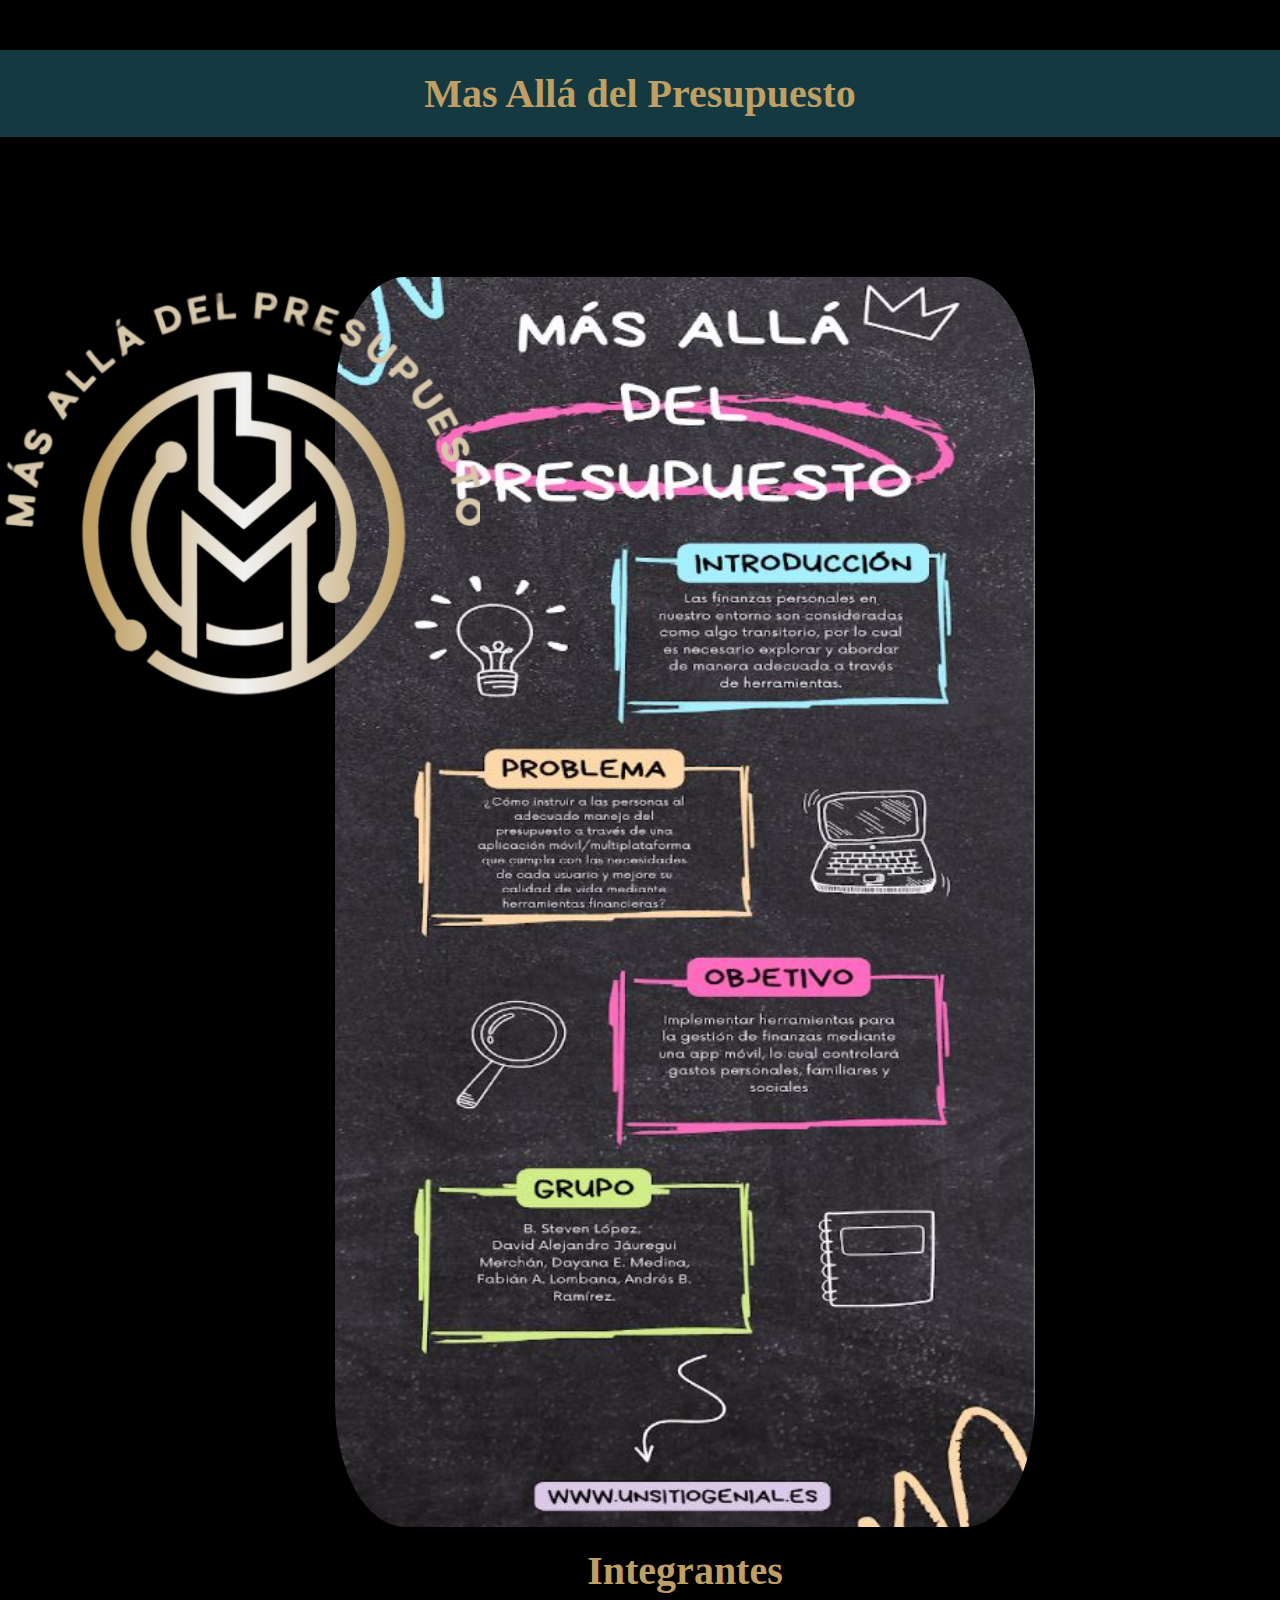
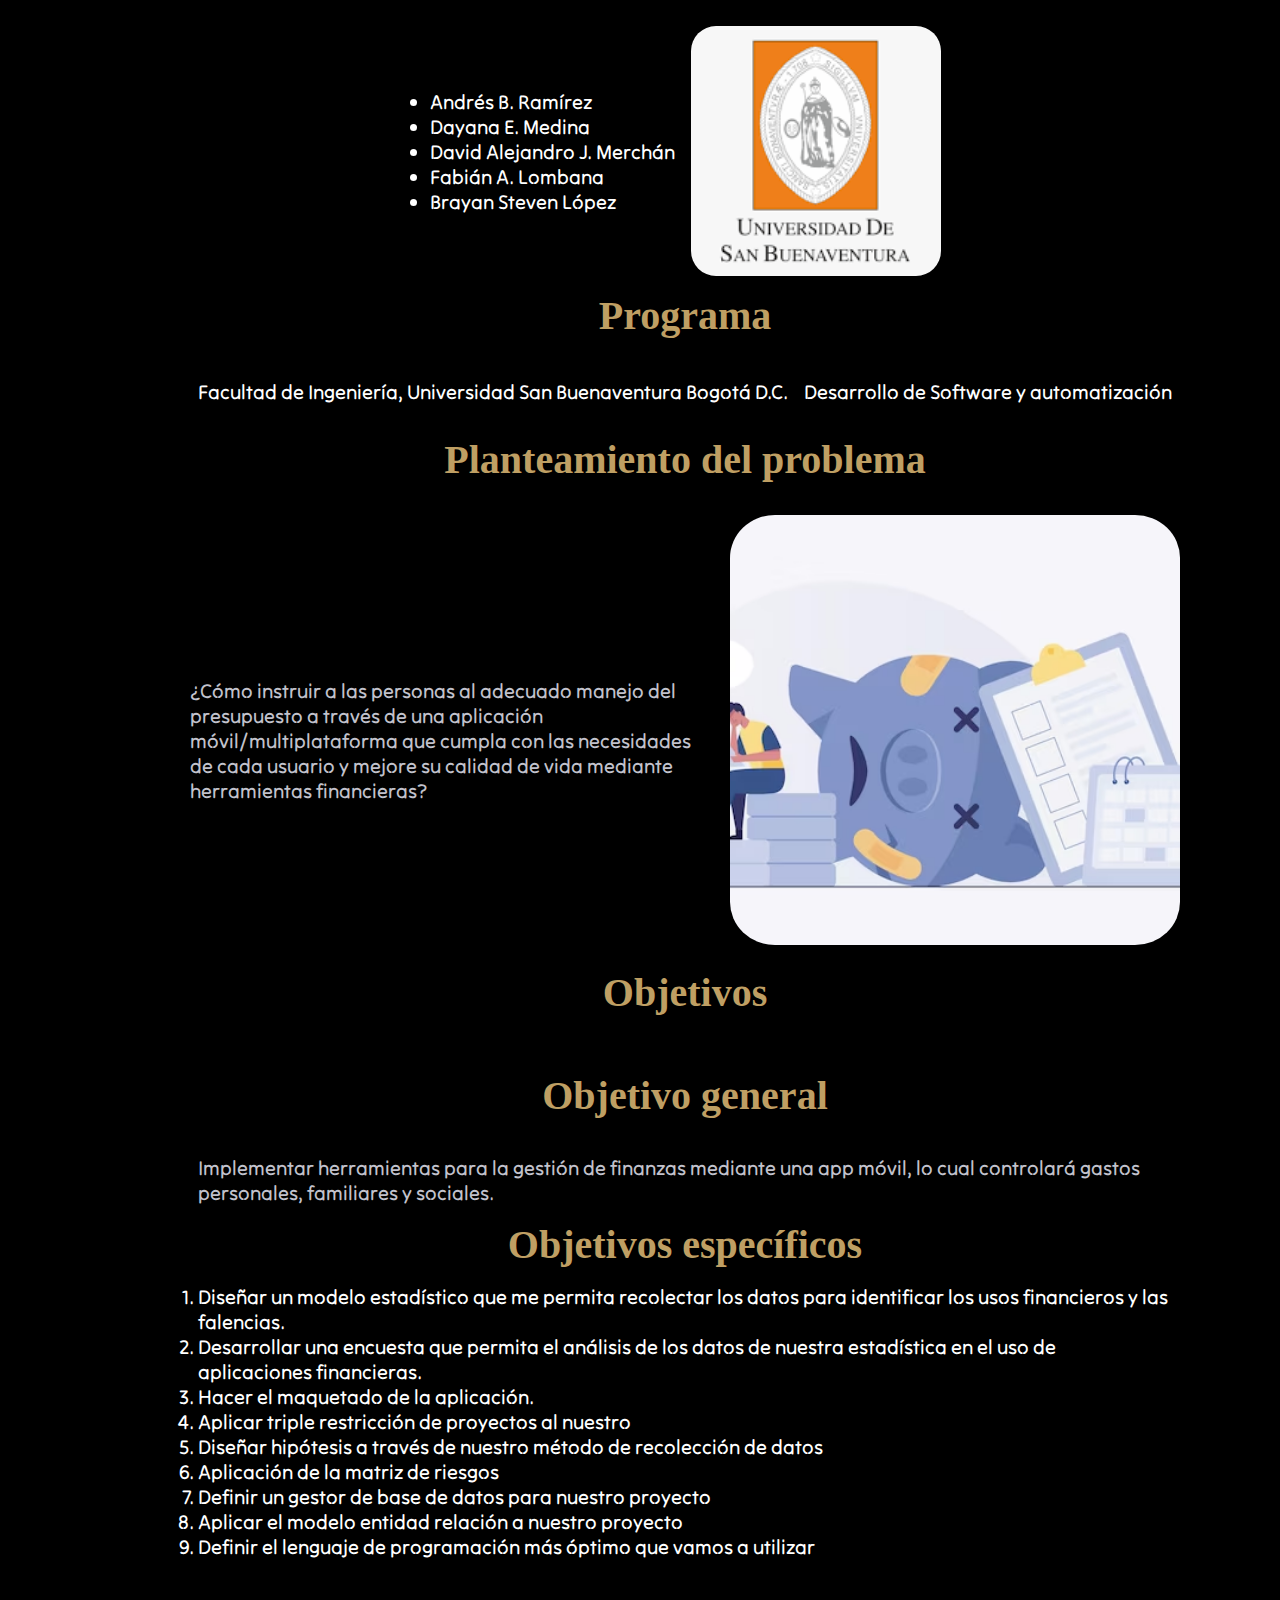
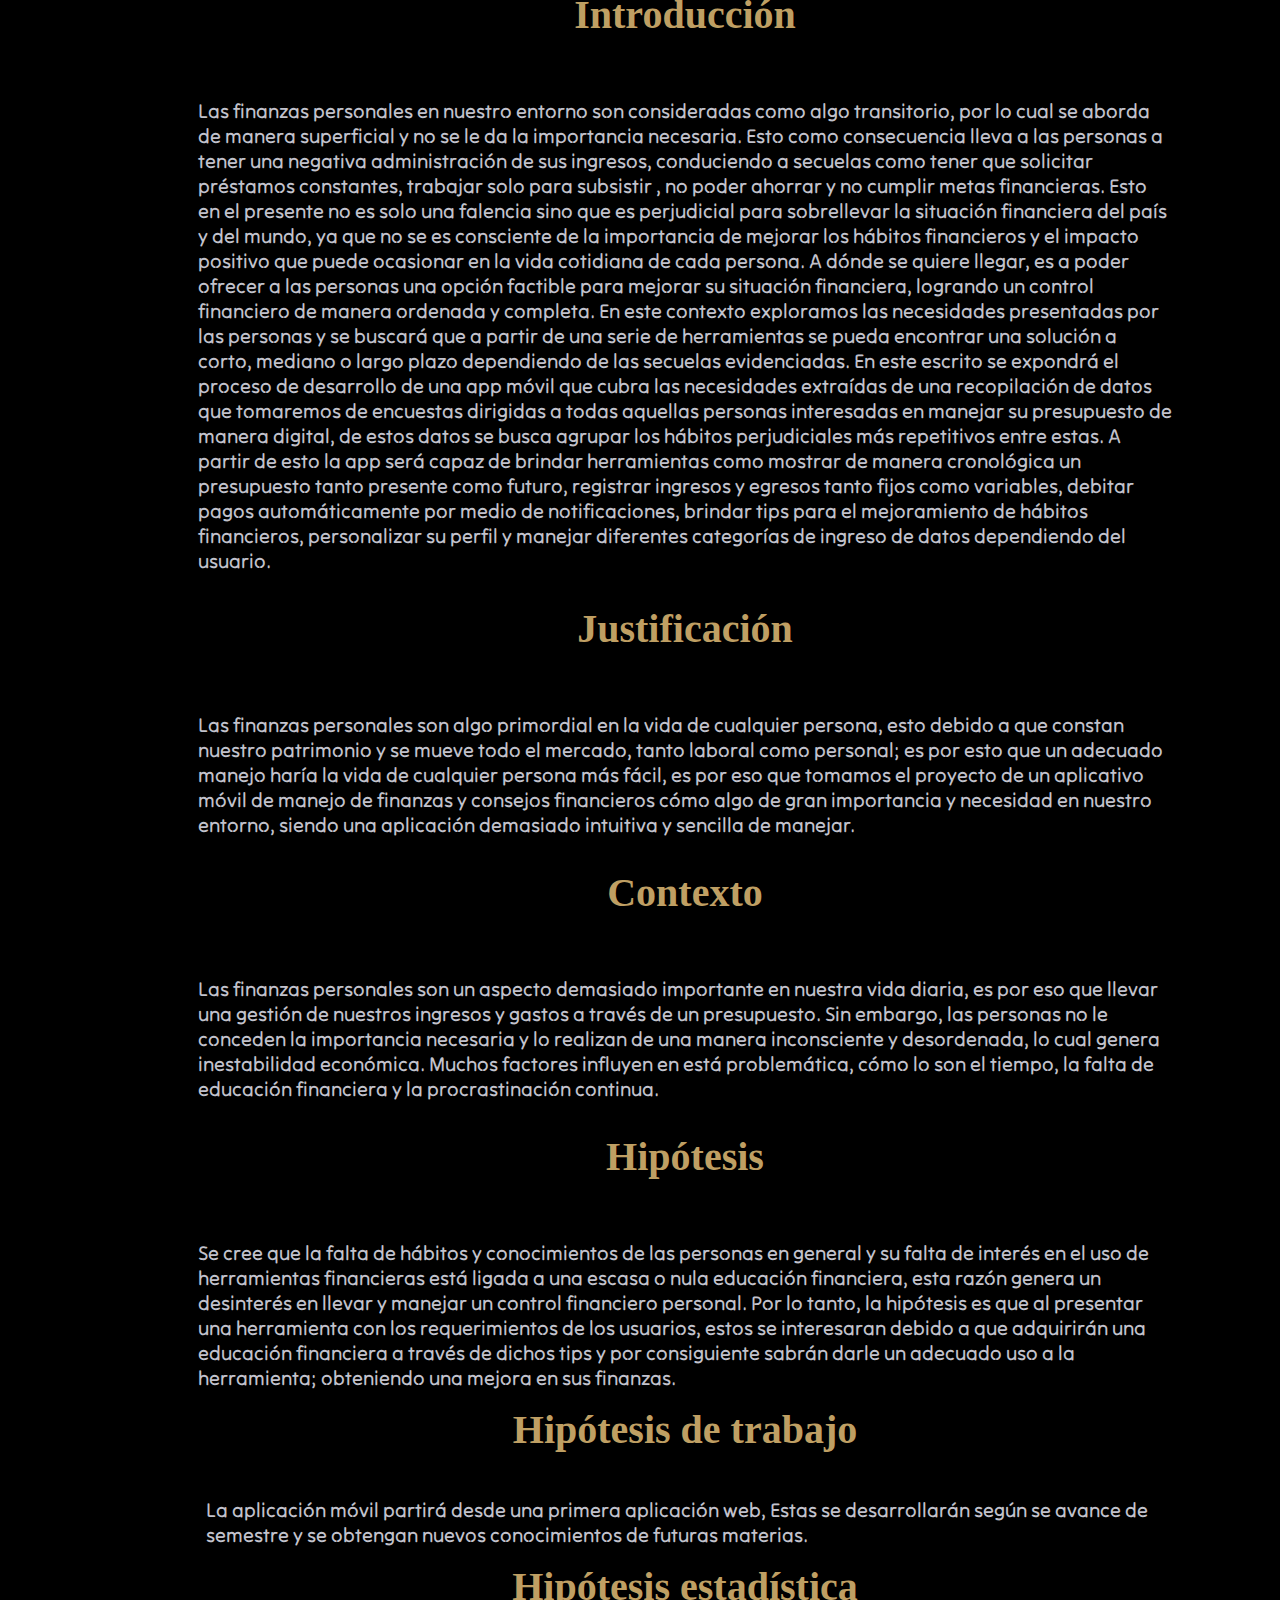
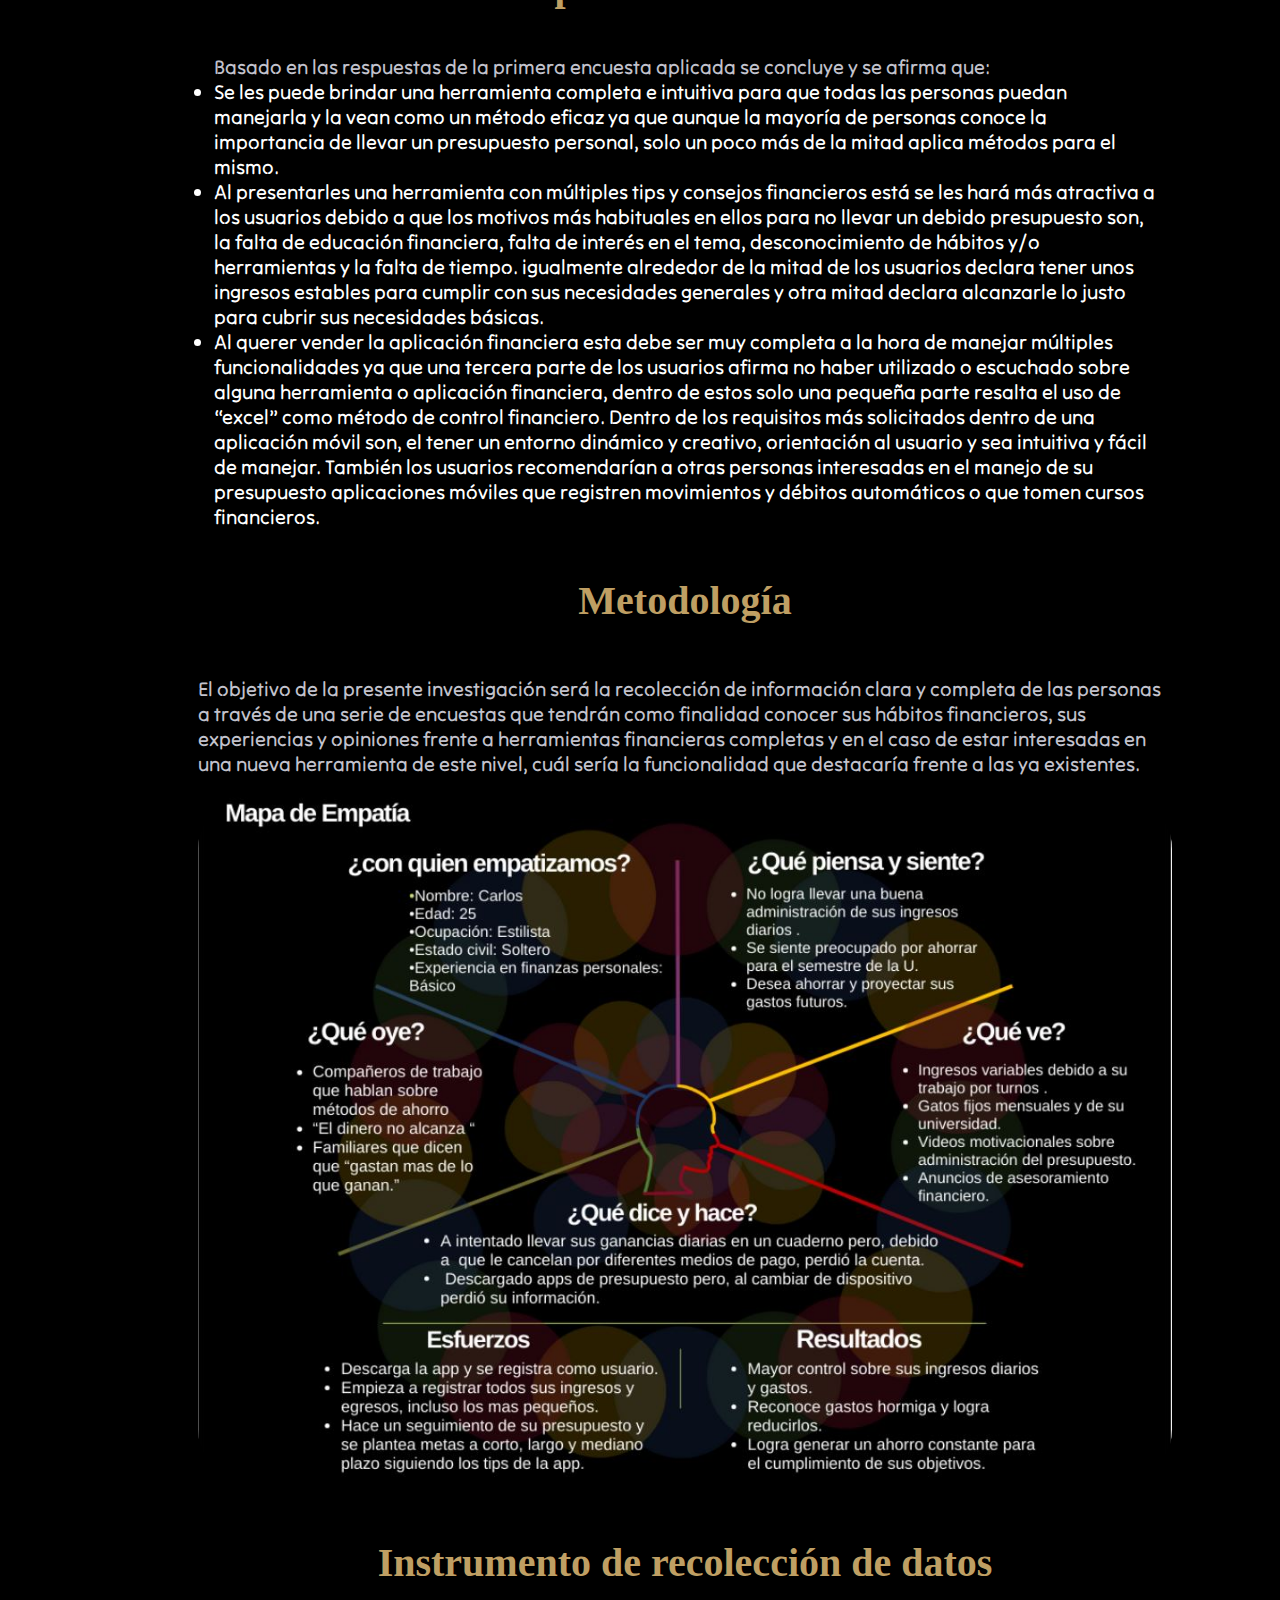
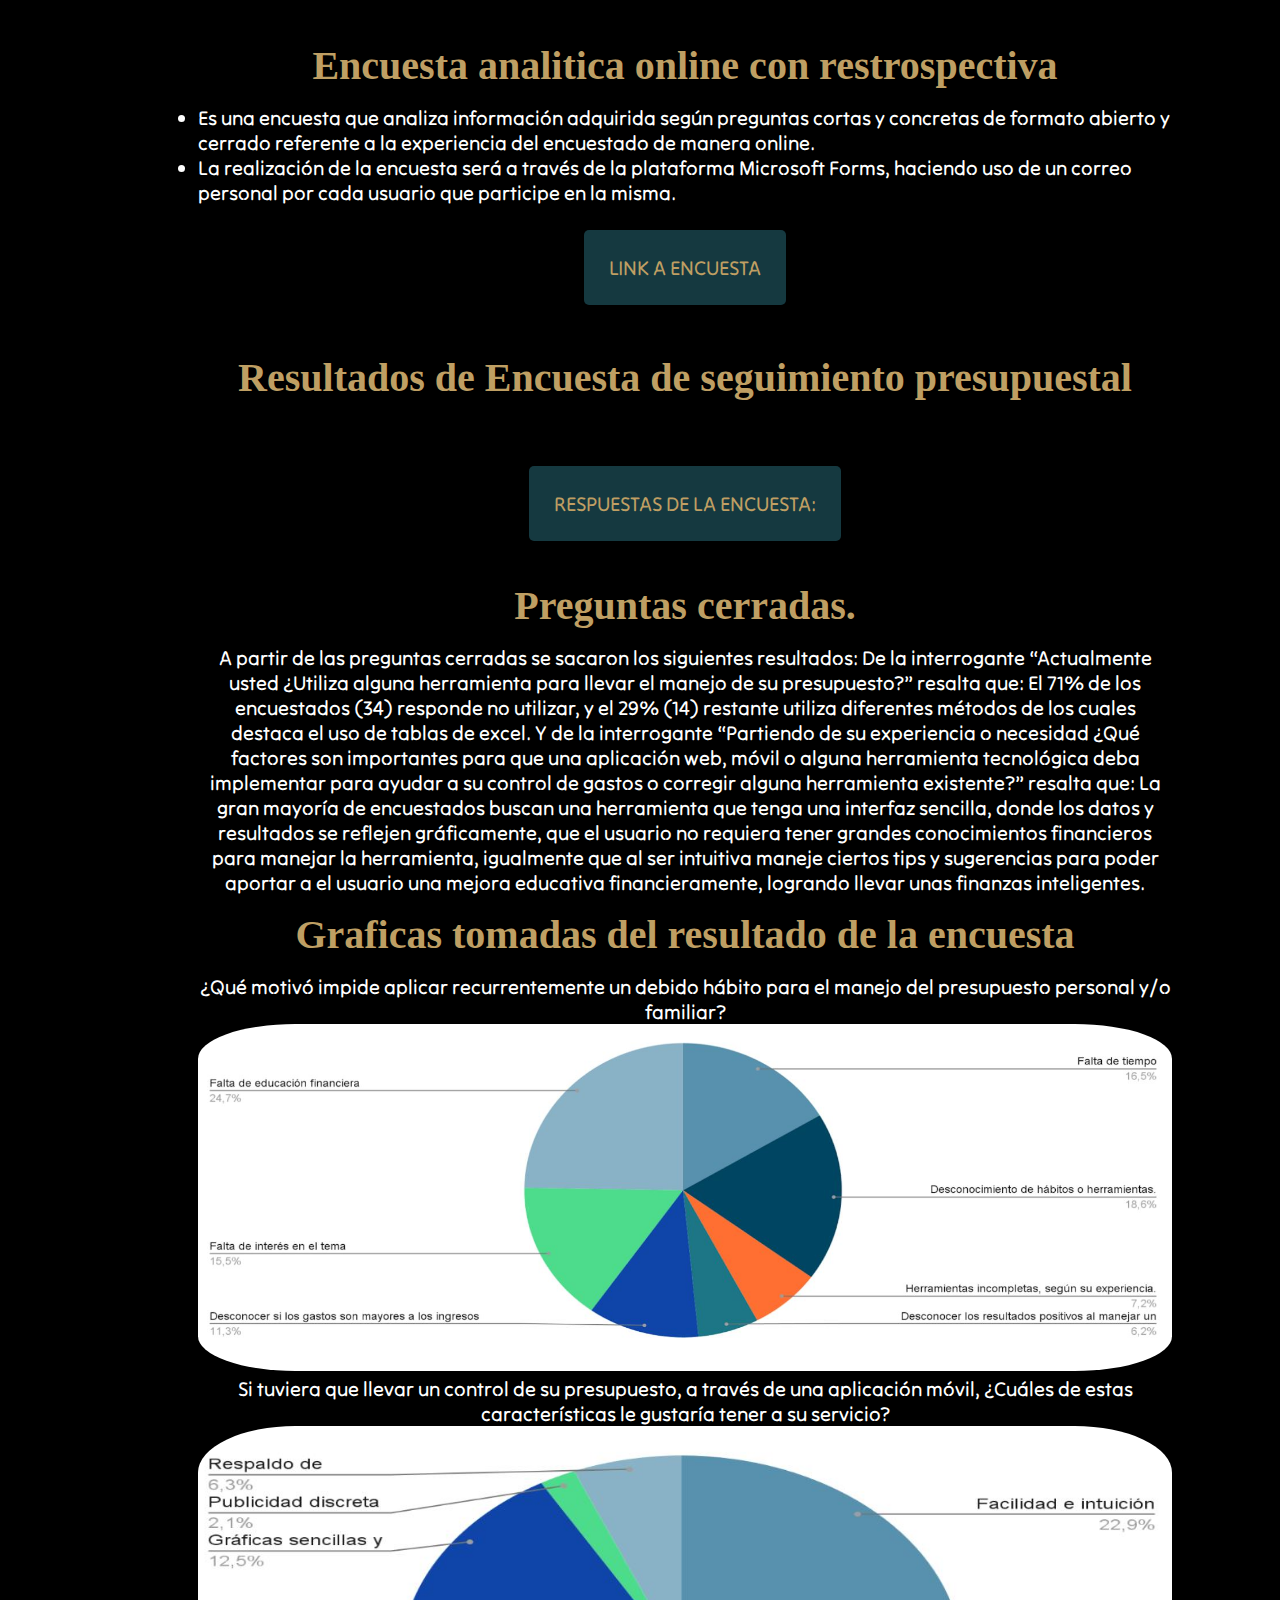
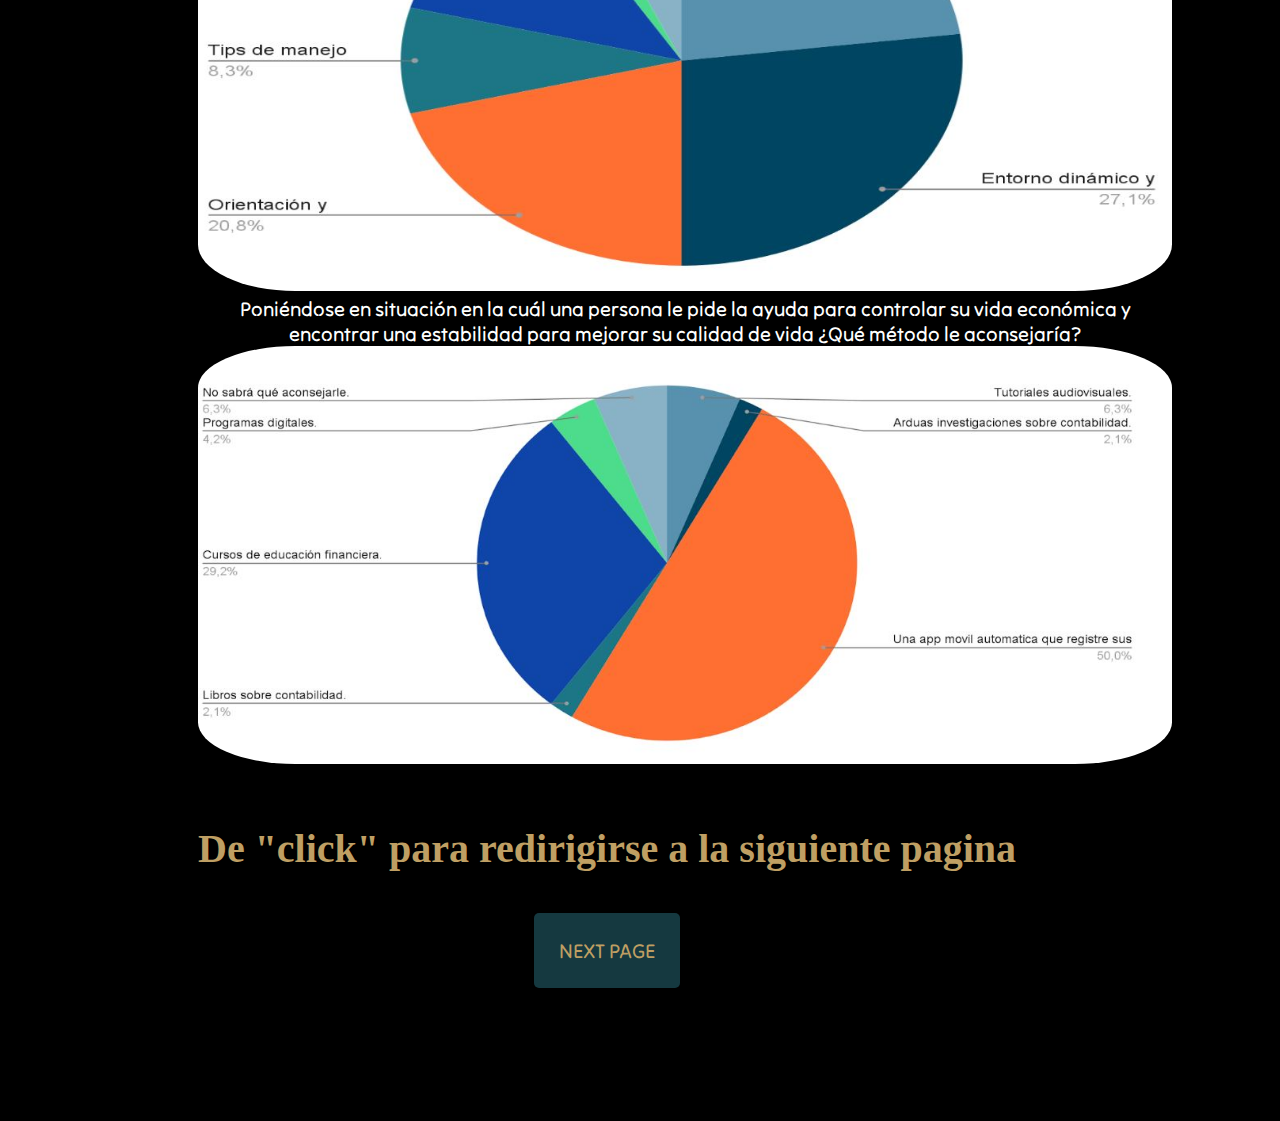
==== index.html @ 0f831b34 "Update index.html" ====
<!DOCTYPE html>
<html>
  <head>
    <meta charset="utf-8" />
    <title>Mas Allá del presupuesto</title>
    <link rel="stylesheet" href="./styles.css" />
  </head>

  <body>
    <img class="Logo" src="Imagenes/LogoMadp.png" alt="LogoMadp">
    <h1 class="titulo">Mas Allá del Presupuesto</h1>
    <div class="articulos">
      <div style= "text-align: center;"><img src="Imagenes/FichaDeExperimento.jpg" style="width: 700px;
      height: 1250px;"/></div>
      <div class="container">
        <h2 class="subtitle">Integrantes</h2>
        <div class="secciones3">
            <ul>
            <li>Andrés B. Ramírez</li>
            <li>Dayana E. Medina</li>
            <li>David Alejandro J. Merchán</li>
            <li>Fabián A. Lombana</li>
            <li>Brayan Steven López</li>
          </ul>
          <img src="./Imagenes/LogoU.jpg" alt="Logo" style="width: 250px;height: 250px;"/>
        </div>
        <h2 class="subtitle">Programa</h2>
        <div class="secciones">
          <p>Facultad de Ingeniería, Universidad San Buenaventura Bogotá D.C.</p>
          <p> Desarrollo de Software y automatización</p>
        </div>
      </div>
      <div class="container">
        <h2 class="subtitle">Planteamiento del problema</h2>
        <div class="secciones3">
          <div>
            <p class="parrafo">
              ¿Cómo instruir a las personas al adecuado manejo del presupuesto a través de una aplicación móvil/multiplataforma que cumpla con las necesidades de cada usuario y mejore su calidad de vida mediante herramientas financieras?
            </p>
          </div>

          <img src="./Imagenes/problema.jpg" alt="Imagen 1" />
        </div>
      </div>
      <div class="container">
        <h2 class="subtitle">Objetivos</h2>
        <div class="secciones" style="flex-direction: row-reverse">
          <div>
            <h3>Objetivo general</h3>
            <p class="parrafo">
              Implementar herramientas para la gestión de finanzas mediante una app móvil, lo cual controlará gastos personales, familiares y sociales.
            </p>
            <h3>Objetivos específicos</h3>
            <ol class="listas">
              <li>Diseñar un modelo estadístico que me permita recolectar los datos para identificar los usos financieros y las falencias.</li>
              <li>Desarrollar una encuesta que permita el análisis de los datos de nuestra estadística en el uso de aplicaciones financieras.</li>
              <li>Hacer el maquetado de la aplicación.</li>
              <li>Aplicar triple restricción de proyectos al nuestro</li>
              <li>Diseñar hipótesis a través de nuestro método de recolección de datos</li>
              <li>Aplicación de la matriz de riesgos</li>
              <li>Definir un gestor de base de datos para nuestro proyecto</li>
              <li>Aplicar el modelo entidad relación a nuestro proyecto</li>
              <li>Definir el lenguaje de programación más óptimo que vamos a utilizar</li>
            </ol>
          </div>

        </div>
      </div>
      <div class="container">
        <h2 class="subtitle">Introducción</h2>
        <div class="secciones">
          <div>
            <p class="parrafo">
              Las finanzas personales en nuestro entorno son consideradas como algo transitorio, por lo cual se aborda de manera superficial y no se le da la importancia necesaria. Esto como consecuencia lleva a las personas a tener una negativa administración de sus ingresos, conduciendo a secuelas como tener que solicitar préstamos constantes, trabajar solo para subsistir , no poder ahorrar y no cumplir metas financieras. Esto en el presente no es solo una falencia sino que es perjudicial para sobrellevar la situación financiera del país y del mundo, ya que no se es consciente de la importancia de mejorar los hábitos financieros y el impacto positivo que puede ocasionar en la vida cotidiana de cada persona.
              A dónde se quiere llegar, es a poder ofrecer a las personas una opción factible para mejorar su situación financiera, logrando un control financiero de manera ordenada y completa. En este contexto exploramos las necesidades presentadas por las personas y se buscará que a partir de una serie de herramientas se pueda encontrar una solución a corto, mediano o largo plazo dependiendo de las secuelas evidenciadas.
              En este escrito se expondrá el proceso de desarrollo de una app móvil que cubra las necesidades extraídas de una recopilación de datos que tomaremos de encuestas dirigidas a todas aquellas personas interesadas en manejar su presupuesto de manera digital, de estos datos se busca agrupar los hábitos perjudiciales más repetitivos entre estas. A partir de esto la app será capaz de brindar herramientas como mostrar de manera cronológica un presupuesto tanto presente como futuro, registrar ingresos y egresos tanto fijos como variables, debitar pagos automáticamente por medio de notificaciones, brindar tips para el mejoramiento de hábitos financieros, personalizar su perfil y manejar diferentes categorías de ingreso de datos dependiendo del usuario.
            </p>
          </div>
        </div>
      </div>
      <div class="container">
        <h2 class="subtitle">Justificación</h2>
        <div class="secciones">
          <div>
            <p class="parrafo">
              Las finanzas personales son algo primordial en la vida de cualquier persona, esto debido a que constan nuestro patrimonio y se mueve todo el mercado, tanto laboral como personal; es por esto que un adecuado manejo haría la vida de cualquier persona más fácil, es por eso que tomamos el  proyecto de un aplicativo móvil de manejo de finanzas y consejos financieros cómo algo de gran importancia y necesidad en nuestro entorno, siendo una aplicación demasiado intuitiva y sencilla de manejar.
            </p>
          </div>
        </div>
      </div>
      <div class="container">
        <h2 class="subtitle">Contexto</h2>
        <div class="secciones">
          <div>
            <p class="parrafo">
              Las finanzas personales son un aspecto demasiado importante en nuestra vida diaria, es por eso que llevar una gestión de nuestros ingresos y gastos a través de un presupuesto. Sin embargo, las personas no le conceden la importancia necesaria y lo realizan de una manera inconsciente y desordenada, lo cual genera inestabilidad económica. Muchos factores influyen en está problemática, cómo lo son el tiempo, la falta de educación financiera y la procrastinación continua.
            </p>
          </div>
        </div>
      </div>
      <div class="container" >
        <h2 class="subtitle">Hipótesis</h2>
        <div class="secciones" style="flex-direction: column">
          <div>
            <p class="parrafo">
              Se cree que la falta de hábitos y conocimientos  de las personas en general y su falta de interés en el uso de herramientas financieras está ligada a una escasa o nula educación financiera, esta  razón genera un desinterés en llevar y manejar un control financiero personal. Por lo tanto, la hipótesis es que al presentar una herramienta con los requerimientos de los usuarios, estos se interesaran debido a que adquirirán una educación financiera a través de dichos tips y por consiguiente sabrán darle un adecuado uso a la herramienta; obteniendo una mejora en sus finanzas.
            </p>
          </div>
          <h3 class="subsubtitulos">Hipótesis de trabajo</h3>
          <div class="secciones" style="flex-direction: column">
            <div>
              <p class="parrafo">
                La aplicación móvil partirá desde una primera aplicación web, Estas se desarrollarán según se avance de semestre y se obtengan nuevos conocimientos de futuras materias.
              </p>
            </div>
            <h3 class="subsubtitulos">Hipótesis estadística</h3>
            <div class="secciones" style="flex-direction: column">
              <div>
                <p class="parrafo">
                  Basado en las respuestas de la primera encuesta aplicada se concluye y se afirma que:
                </p>
              <ul class="listas">
                <li>Se les puede brindar una herramienta completa e intuitiva para que todas las personas puedan manejarla y la vean como un método eficaz ya que aunque la mayoría de personas conoce la importancia de llevar un presupuesto personal, solo un poco más de la mitad aplica métodos para el mismo.</li>
                <li>Al presentarles una herramienta con múltiples tips y consejos financieros está se les hará más atractiva a los usuarios debido a que los motivos más habituales en ellos para no llevar un debido presupuesto son, la falta de educación financiera, falta de interés en  el tema, desconocimiento de hábitos y/o herramientas y la falta de tiempo. igualmente alrededor de la mitad de los usuarios declara tener unos ingresos estables para cumplir con sus necesidades generales y otra mitad declara alcanzarle lo justo para cubrir sus necesidades básicas.</li>
                <li>Al querer vender la aplicación financiera esta debe ser muy completa a la hora de manejar múltiples funcionalidades ya que una tercera parte de los usuarios afirma no haber utilizado o escuchado sobre alguna herramienta o aplicación financiera, dentro de estos solo una pequeña parte resalta el uso de “excel” como método de control financiero. Dentro de los requisitos más solicitados dentro de una aplicación móvil son, el tener un entorno dinámico y creativo, orientación al usuario y sea intuitiva y fácil de manejar. También los usuarios recomendarían a otras personas interesadas en el manejo de su presupuesto aplicaciones móviles que registren movimientos y débitos automáticos o que tomen cursos financieros.</li>
              </ul>
            </div>
        </div>
      </div>  
    </div>
      <div class="container">
        <div class="secciones2">
          <div>
            <h2 class="subtitle">Metodología</h2>
            <p class="parrafo">
              El objetivo de la presente investigación será la recolección de información clara y completa de las personas a través de una serie de encuestas que tendrán como finalidad conocer sus hábitos financieros, sus experiencias y opiniones frente a herramientas financieras completas y  en el caso de estar interesadas en una nueva herramienta de este nivel, cuál sería la funcionalidad que destacaría frente a las ya existentes.
            </p>
            <img class="imagenGrafica" src="Imagenes/MapaEmpatia.jpg"/>
          </div>
        </div>
      </div>
      
      <div class="container">
      <h2 class="subtitle"> Instrumento de recolección de datos</h2>
      <div class="secciones" style="flex-direction: row-reverse">
        <div>
          <h3>Encuesta analitica online con restrospectiva</h3>
          <ul class="listas">
            <li>Es una encuesta que analiza información adquirida según preguntas cortas y concretas de formato abierto y cerrado  referente a la experiencia del encuestado de manera online.</li>
            <li>La realización de la encuesta será a través de la plataforma Microsoft Forms, haciendo uso de un correo personal por cada usuario que participe en la misma.</li>
          </ul>
          <a class="btn" href="https://forms.office.com/r/4Bnr00V7KH" target="_blank">Link a encuesta</a>
        </div>
      </div>
      <div class="container">
        <h2 class="subtitle"> Resultados de Encuesta de seguimiento presupuestal</h2>
        <div class="secciones2" style="flex-direction: row-reverse;">
          <div>
            <a class="btn" href="https://forms.office.com/Pages/AnalysisPage.aspx?AnalyzerToken=8lk4spmxeGsIByi0wmnZxkSeST1p4b5s&id=iISfkzSdDEemwIz1m5QbtvvFYtrViWtJkVpkPeo0-fFUNk9PSU9HMTBYSVMwSjJRNEFPRkM1TzIxSC4u" target="_blank">Respuestas de la encuesta:</a>
            <h3>Preguntas cerradas.</h3>
            <p> A partir de las preguntas cerradas se sacaron los siguientes resultados:
              De la interrogante “Actualmente usted ¿Utiliza alguna herramienta para llevar el manejo de su presupuesto?” resalta que:
              El 71% de los encuestados (34)  responde no utilizar, y el 29% (14) restante utiliza diferentes métodos de los cuales destaca el uso de tablas de excel. 
              Y de la interrogante “Partiendo de su experiencia o necesidad ¿Qué factores son importantes para que una aplicación web, móvil o alguna herramienta tecnológica deba implementar para ayudar a su control de gastos o corregir alguna herramienta existente?” resalta que:
              La gran mayoría de encuestados buscan una herramienta que tenga una interfaz sencilla, donde los datos y resultados se reflejen gráficamente, que el usuario no requiera tener grandes conocimientos financieros para manejar la herramienta, igualmente que al ser intuitiva maneje ciertos tips y sugerencias para poder aportar a el usuario una mejora educativa financieramente, logrando llevar unas finanzas inteligentes.
            </p>
            <h3>Graficas tomadas del resultado de la encuesta</h3>
            <p>¿Qué motivó impide aplicar recurrentemente un debido hábito para el manejo del presupuesto personal y/o familiar?</p>
            <img class="imagenGrafica" src="Imagenes/grafica1.JPG"/>
            <p>Si tuviera que llevar un control de su presupuesto, a través de una aplicación móvil, ¿Cuáles de estas características le gustaría tener a su servicio?</p>
            <img class="imagenGrafica" src="Imagenes/grafica2.JPG"/>
            <p>Poniéndose en situación en la cuál una persona le pide la ayuda para controlar su vida económica y encontrar una estabilidad para mejorar su calidad de vida ¿Qué método le aconsejaría?</p>
            <img class="imagenGrafica" src="Imagenes/grafica3.JPG"/>
          </div>
        </div>
    </div>
    <div class="secciones">
      <div>
        <h3>De "click" para redirigirse a la siguiente pagina</h3>
        <a class="btn" href="https://github.com/BrayanSLopez/My.html.page/redirect.html" target="_blank">Next page</a>
      </div>
    </div>
    <footer> 
      <p>
      </p>
    </footer>
  </body>
</html>
---- styles.css ----
@import url('https://fonts.googleapis.com/css2?family=PT+Serif&family=Playpen+Sans&family=Press+Start+2P&family=Tilt+Neon&display=swap');


*{
    padding: 0;
    margin: 0;
    flex-direction: column;
}

.btn {
    display: inline-block;
    place-items: center;
    background-color: #153940;
    margin: 25px;
    padding: 25px;
    color: #bf9f63;
    text-transform: uppercase;
    text-decoration: none;
    font-weight: 700;
    border-radius: 5px;
}

body {
    font-family: 'Tilt Neon';
    background-color: rgba(0,0,0,1);
    position: relative;
}

.Logo {
    position: fixed;
    width: 480px;
    height: 480px;
    top: 30%;
    z-index: 1;
}

h1,h2,h3 {
    margin-bottom: 16px;
    margin-top: 16px;
    font-size: 40px !important;
    font-family: 'Playpen' !important;
    color: #bf9f63 !important;
    font-weight: bold !important; 
}

.titulo {
    text-align: center;
    padding: 20px;
    margin-top: 50px;
    background-color: #153940;
    color: #0e0707;
    font-size: 45px;
    font-family: 'Playpen';
}
.subtitle {
    text-align: center;
    color: #FFF;
    padding-bottom: 16px;
    font-size: 24px;
    
}


.container {
    margin-bottom: 24px;
}
.secciones {
    text-align: center;
    color:#ffffff;
    font-size: 20px;
    display: flex;
    max-width: 1000px;
    margin: 0 auto;
    flex-direction:row;
    padding: 8px;
    column-gap: 16px;
}
.secciones2 {
    text-align: center;
    color:#ffffff;
    font-size: 20px;
    max-width: 1000px;
    margin: 0 auto;
    padding: 8px;
    column-gap: 16px;
}

.secciones3 {
    display: flex;
    justify-content: center;
    color: white;
    max-width: 1000px;
    margin: 0 auto;
    flex-direction: row;
    column-gap: 16px;
    align-items: center;
    font-size: 20px;
}

.imagenGrafica {
    object-fit: cover;
    width:100%;
    height:100%;
}

.mockup {
    width: auto;
    height: auto;
    margin: 25px;
    border-radius: 2%;
}

.parrafo {
    text-align: left;
    padding-top: 20px;
    color:#c2c2cc;
    font-size: 20px;


}
.parrafo2 {
    text-align: center;
}

img {
    width: 450px;
    height: 430px;
    border-radius: 10%;
    object-fit: cover;
}

.articulos {
    padding-top: 40px;
    padding-left: 90px;
    margin: 100px;
}

.listas {
    text-align: left;
    
}
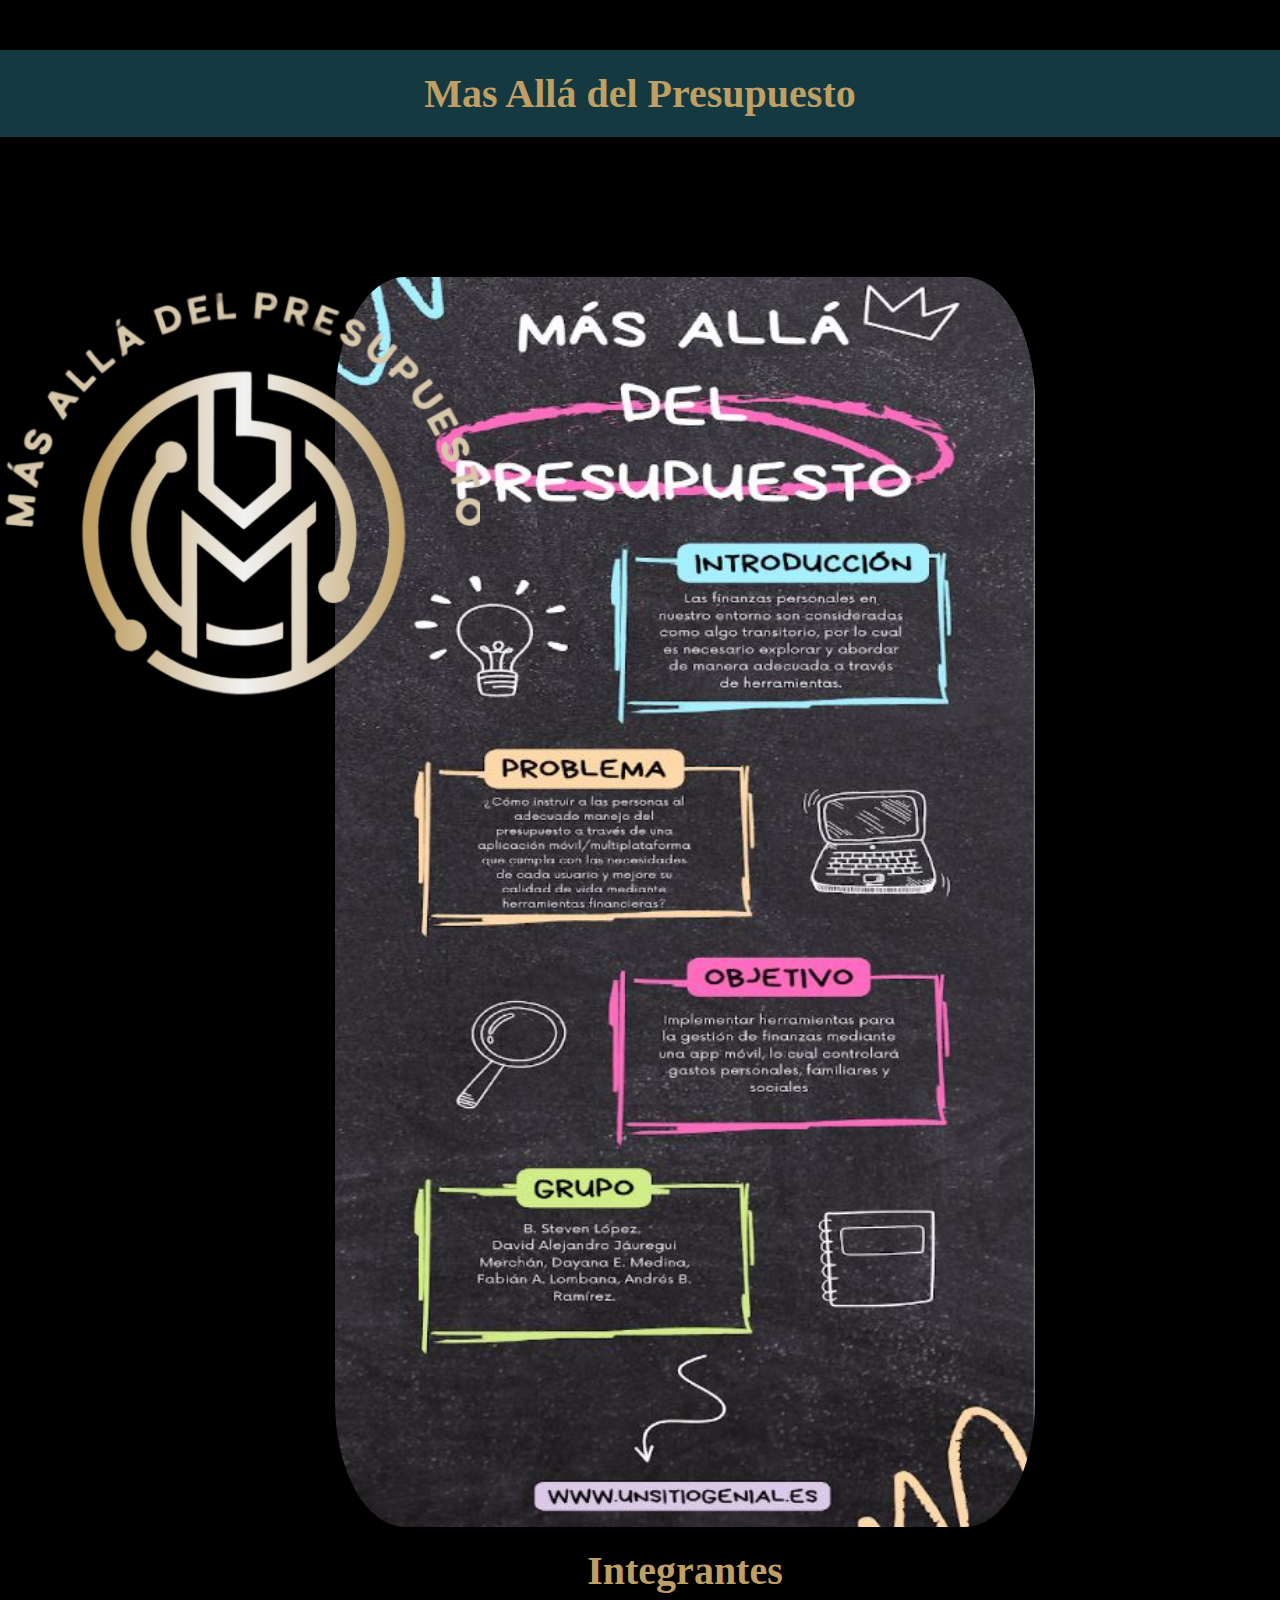
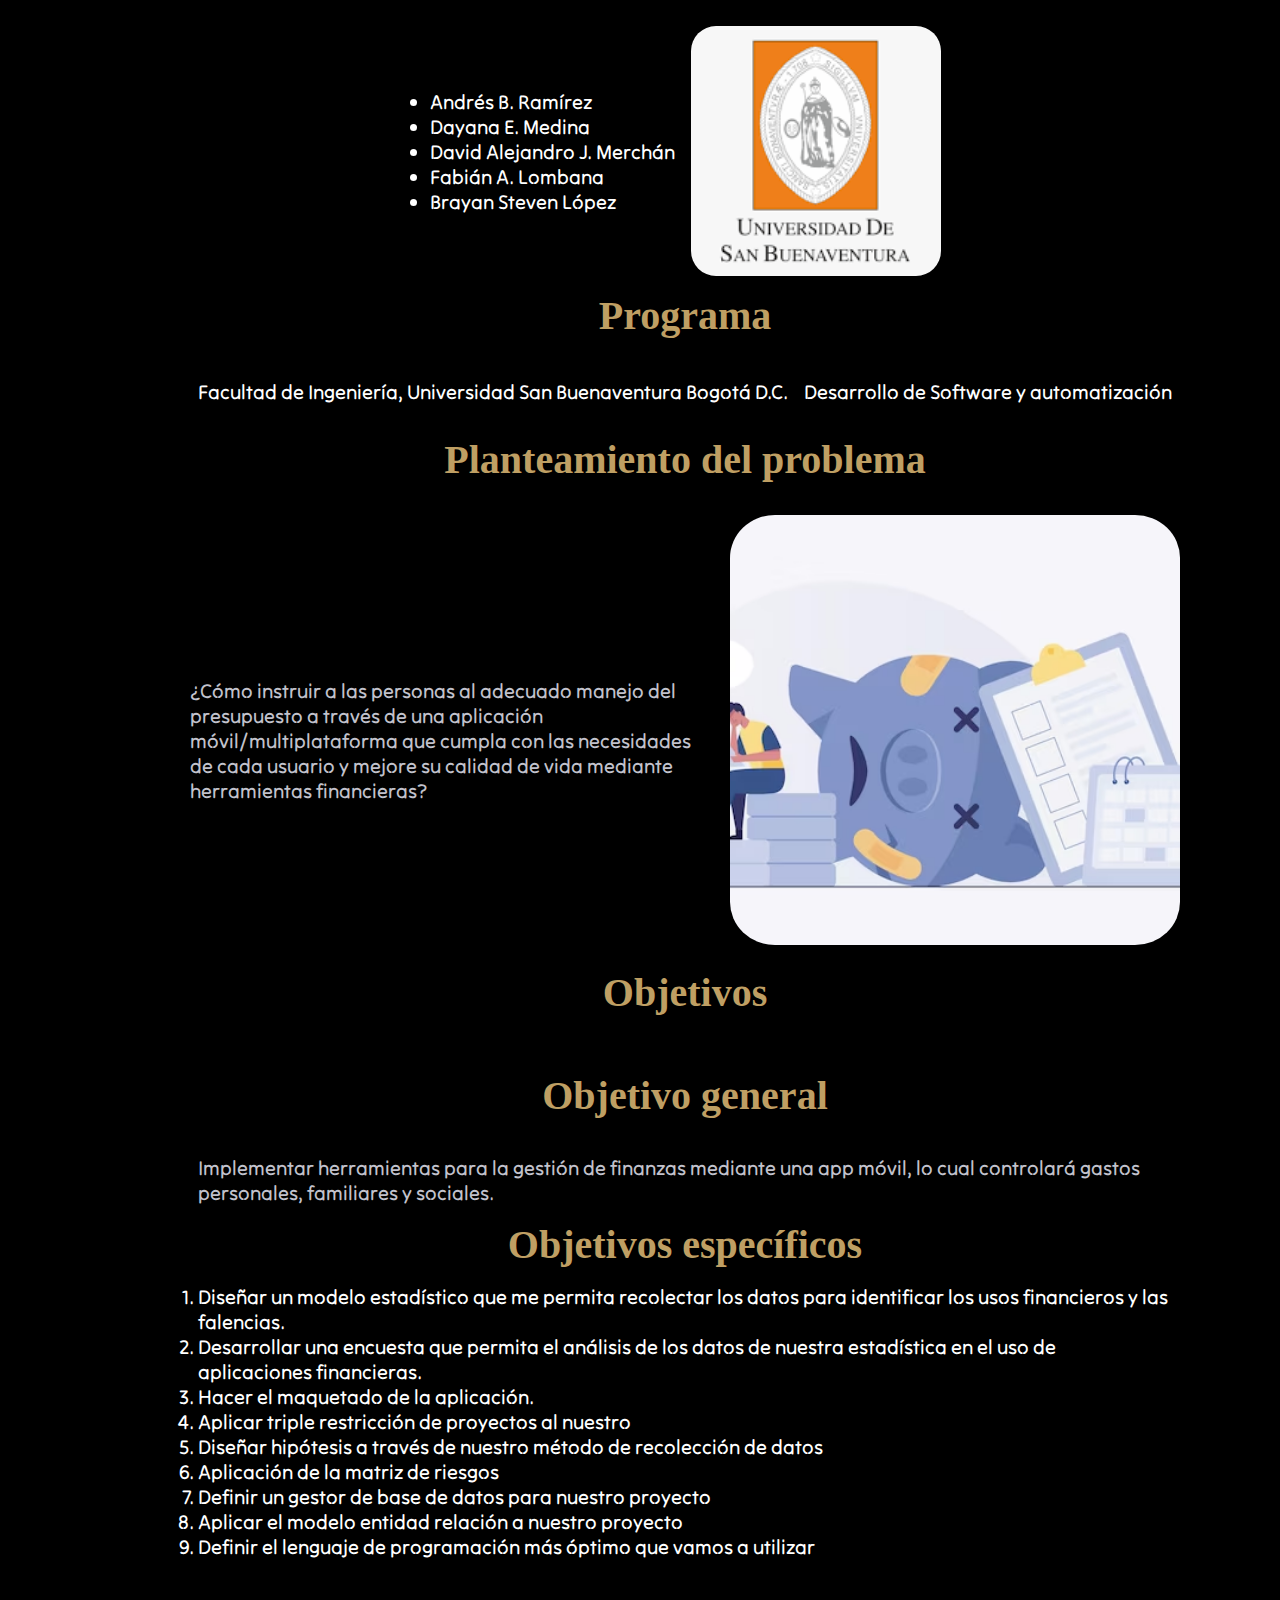
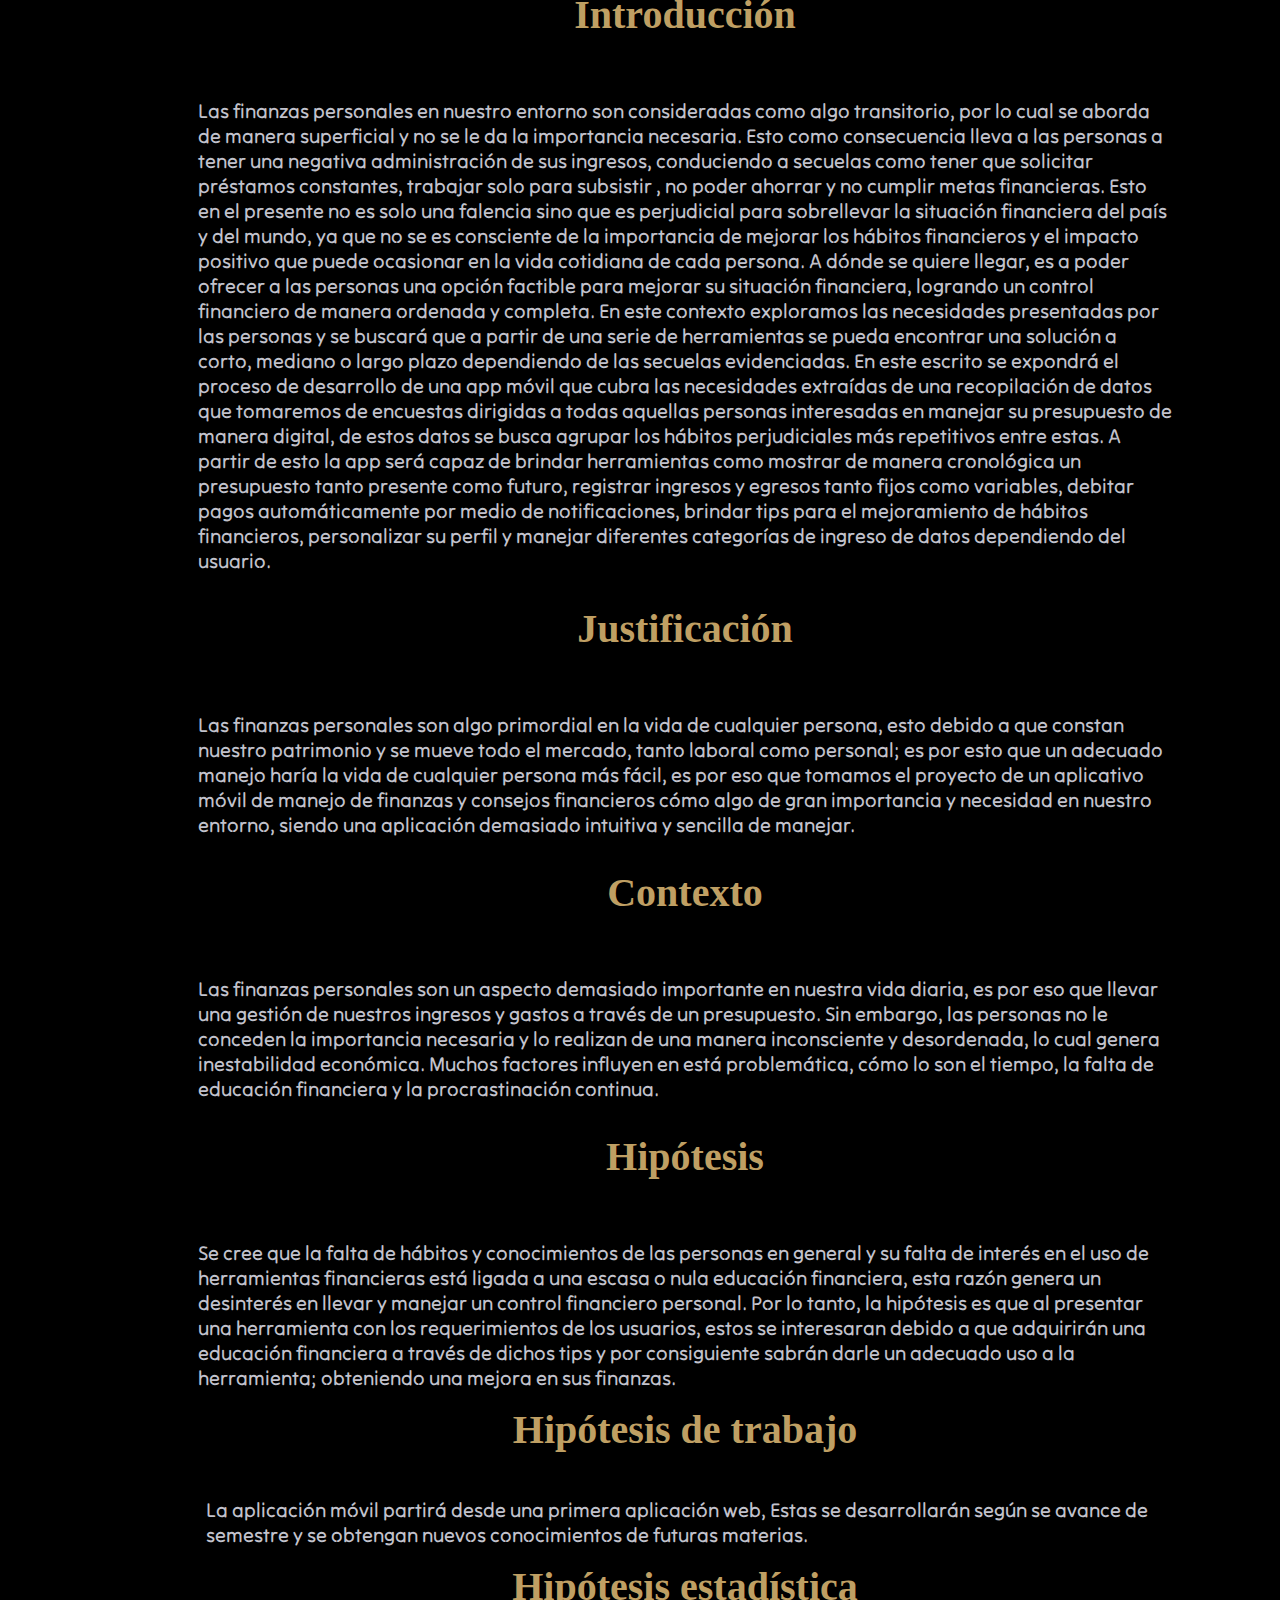
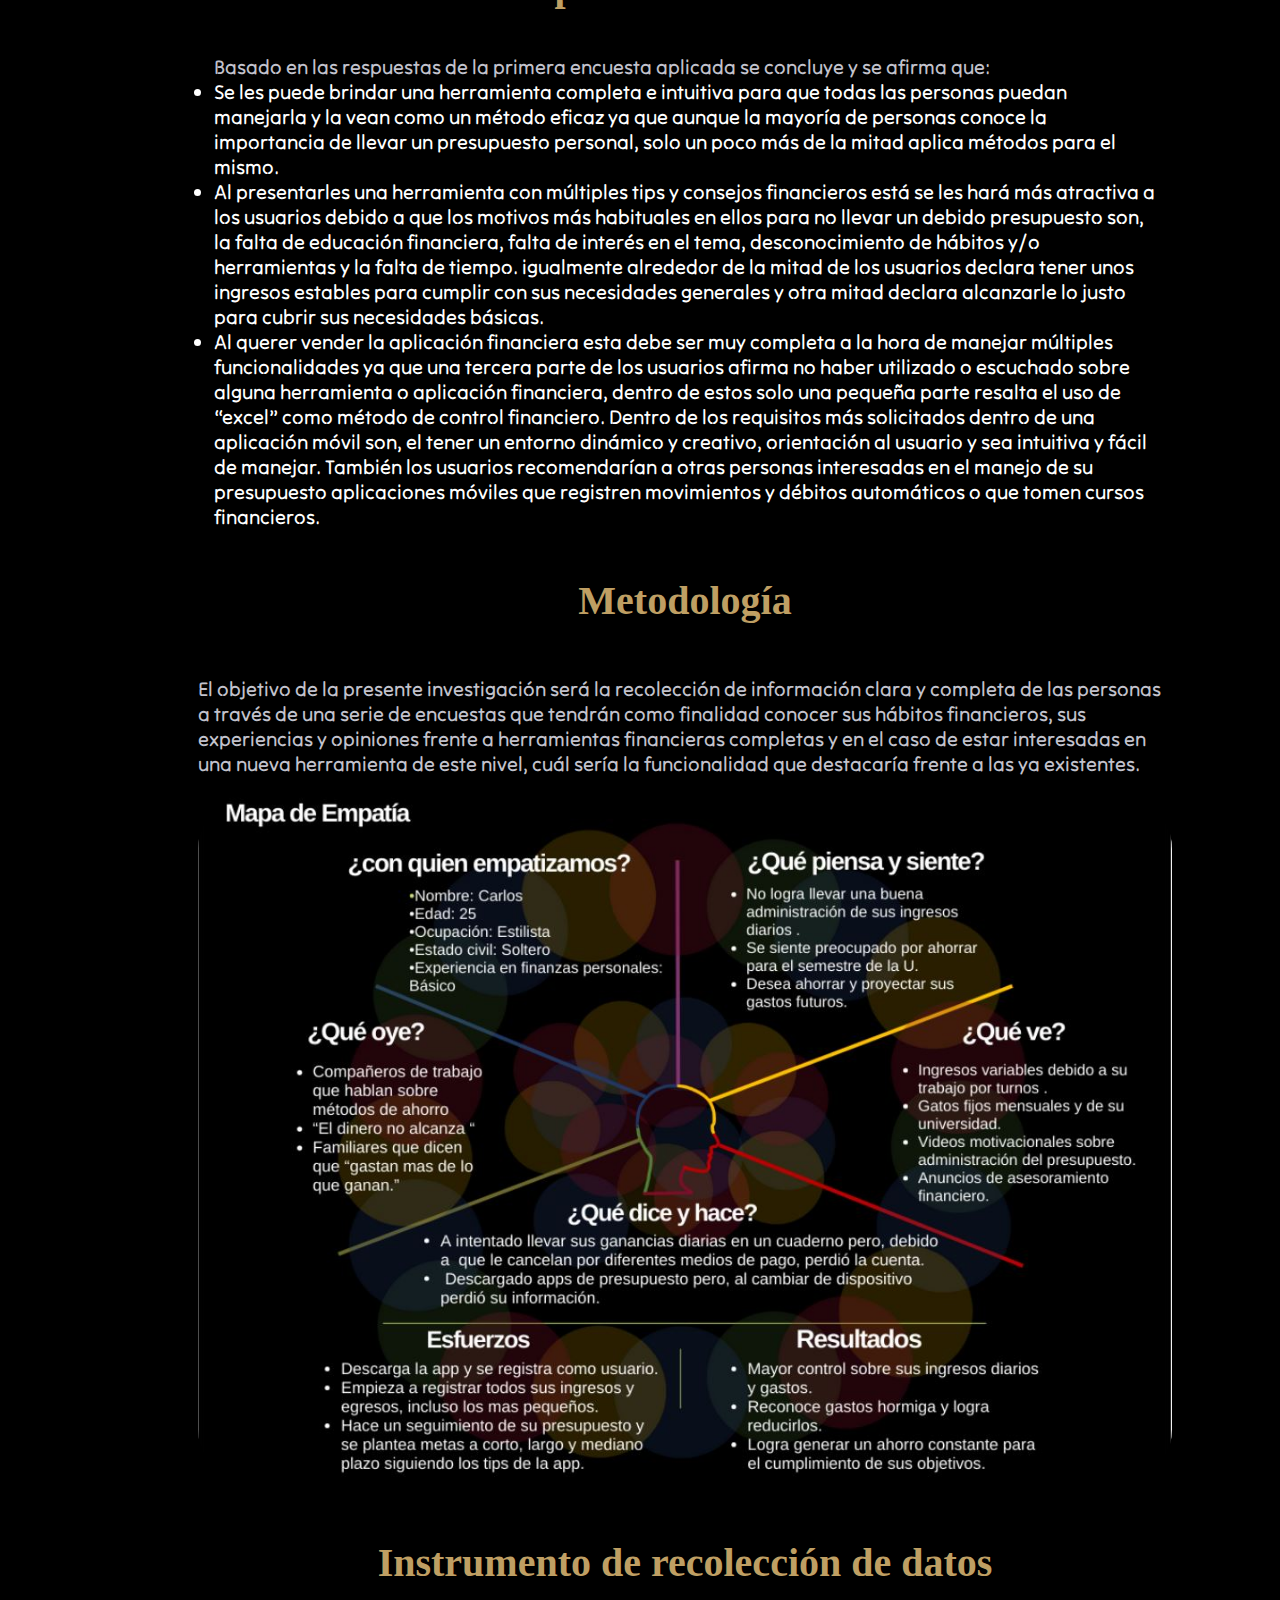
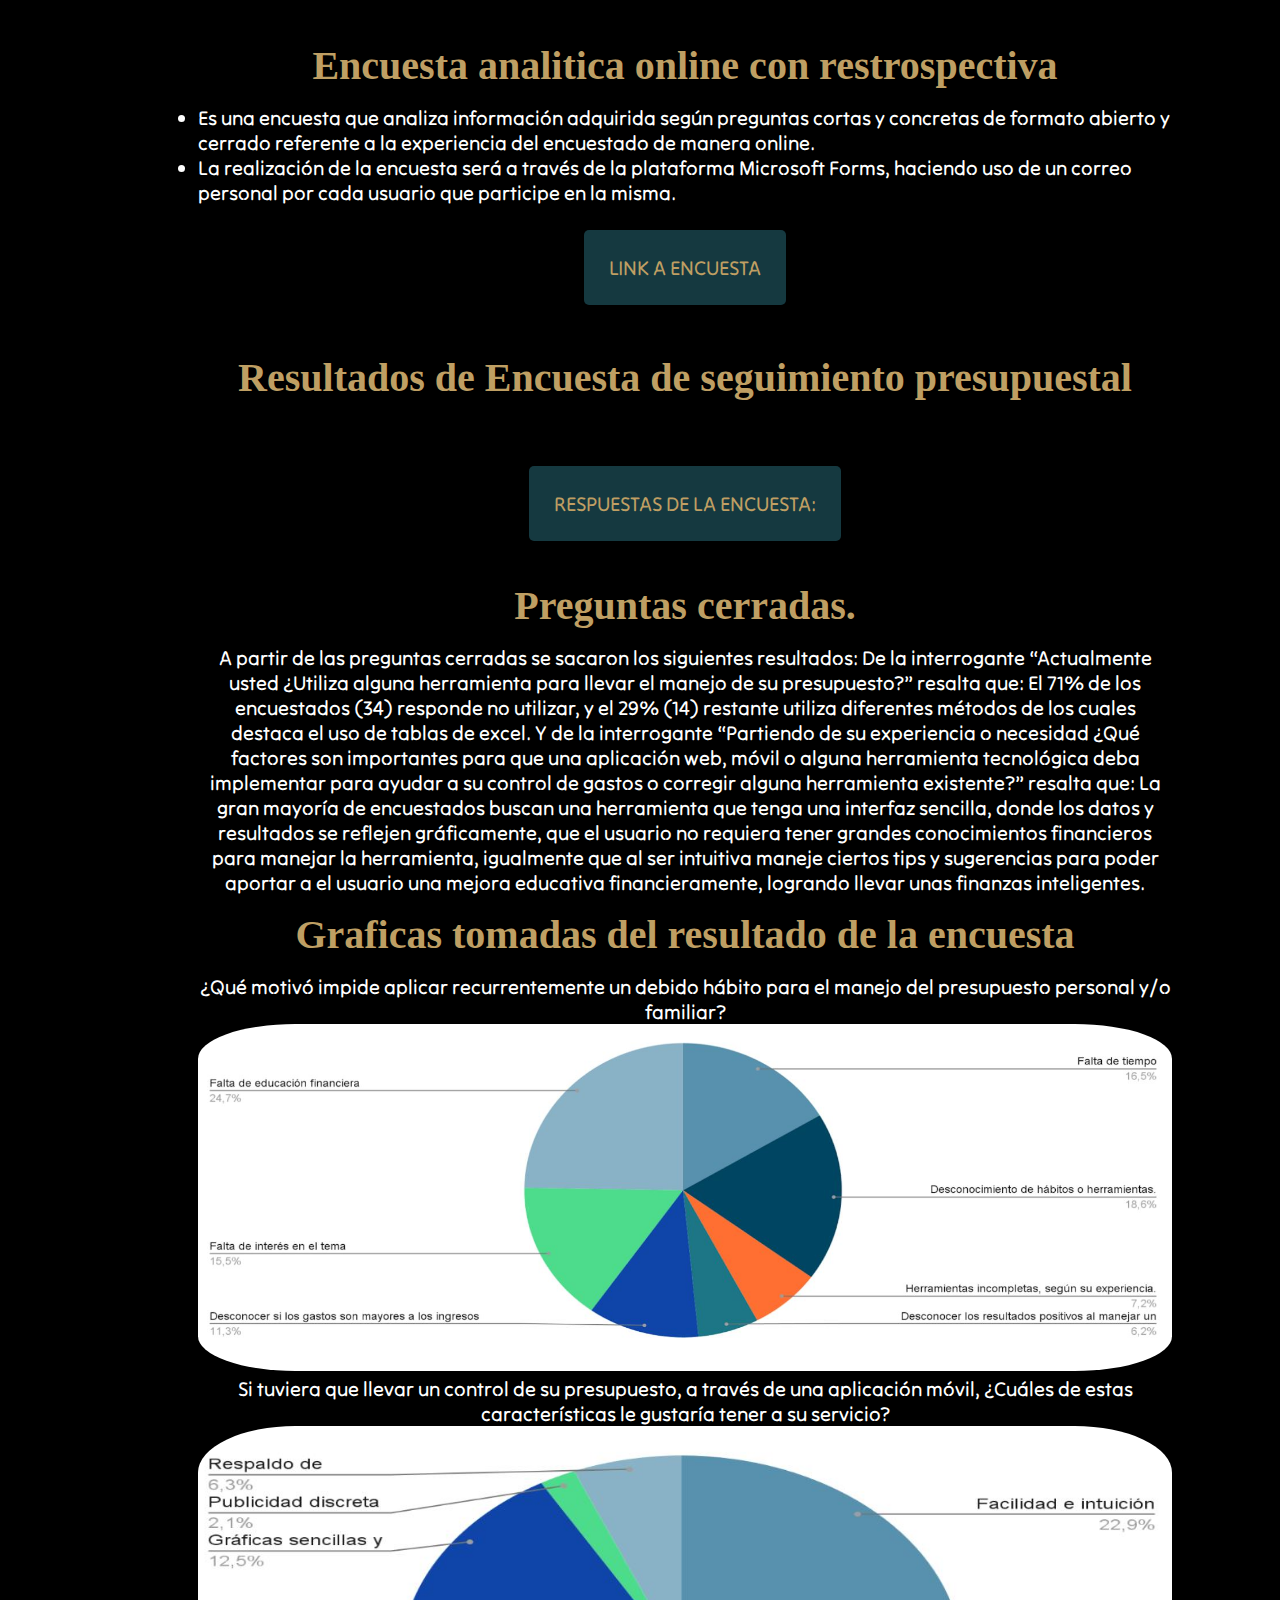
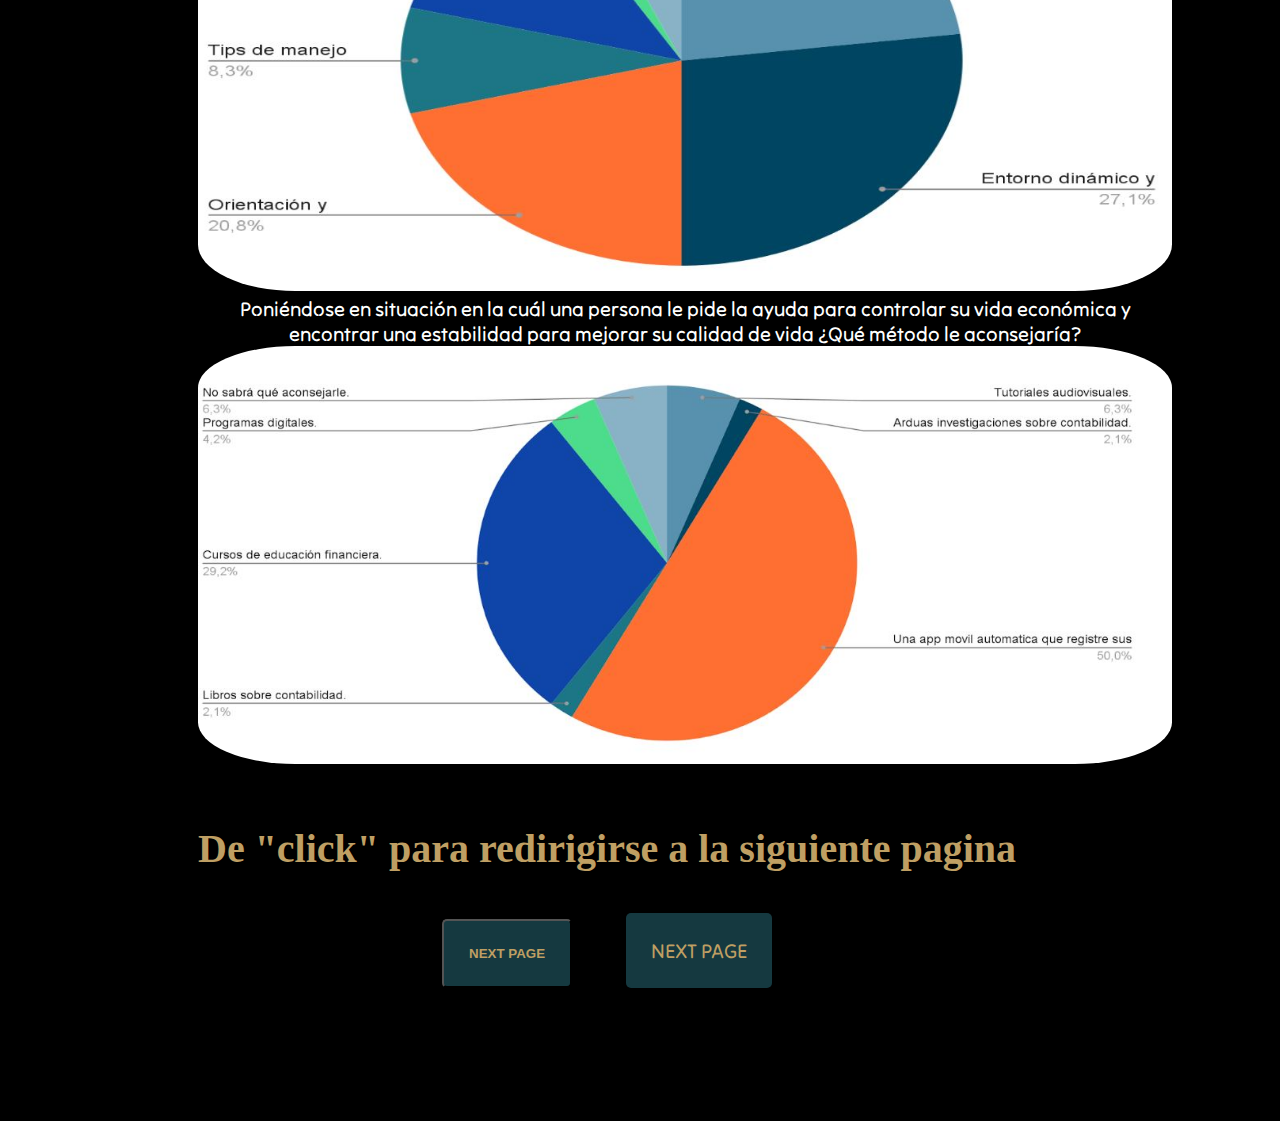
==== commit 211e60eb: "Update index.html" ====
--- a/index.html
+++ b/index.html
@@ -177,8 +177,14 @@
     <div class="secciones">
       <div>
         <h3>De "click" para redirigirse a la siguiente pagina</h3>
-        <a class="btn" href="https://github.com/BrayanSLopez/My.html.page/redirect.html" target="_blank">Next page</a>
-      </div>
+        <button class="btn" onclick="redirectToPage()">Next page</button>
+        <a class="btn" href="https://BrayanSLopez.github.io/My.html.page/redirect.html" target="_blank">Next page</a>
+        <script>
+            function redirectToPage() {
+                window.location.href = "./redirect.html";
+            }
+        </script>
+      </div>    
     </div>
     <footer> 
       <p>
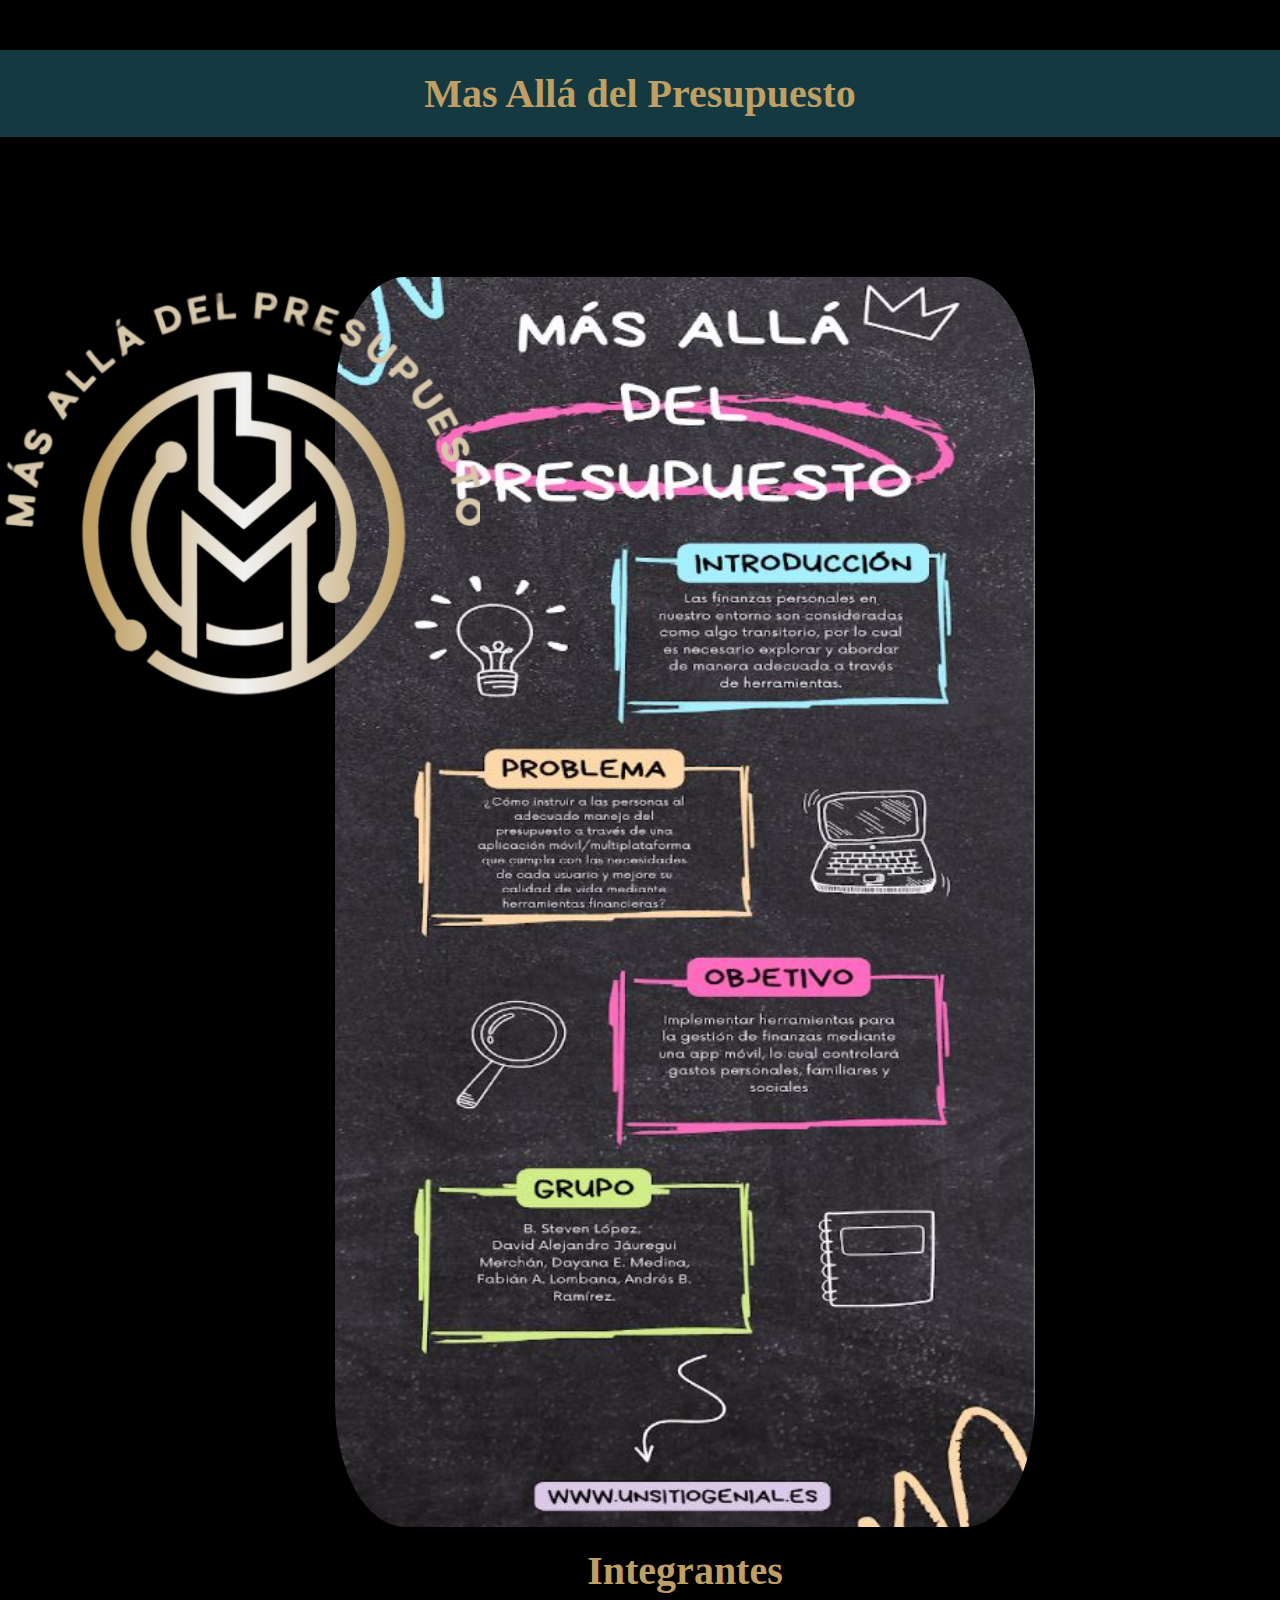
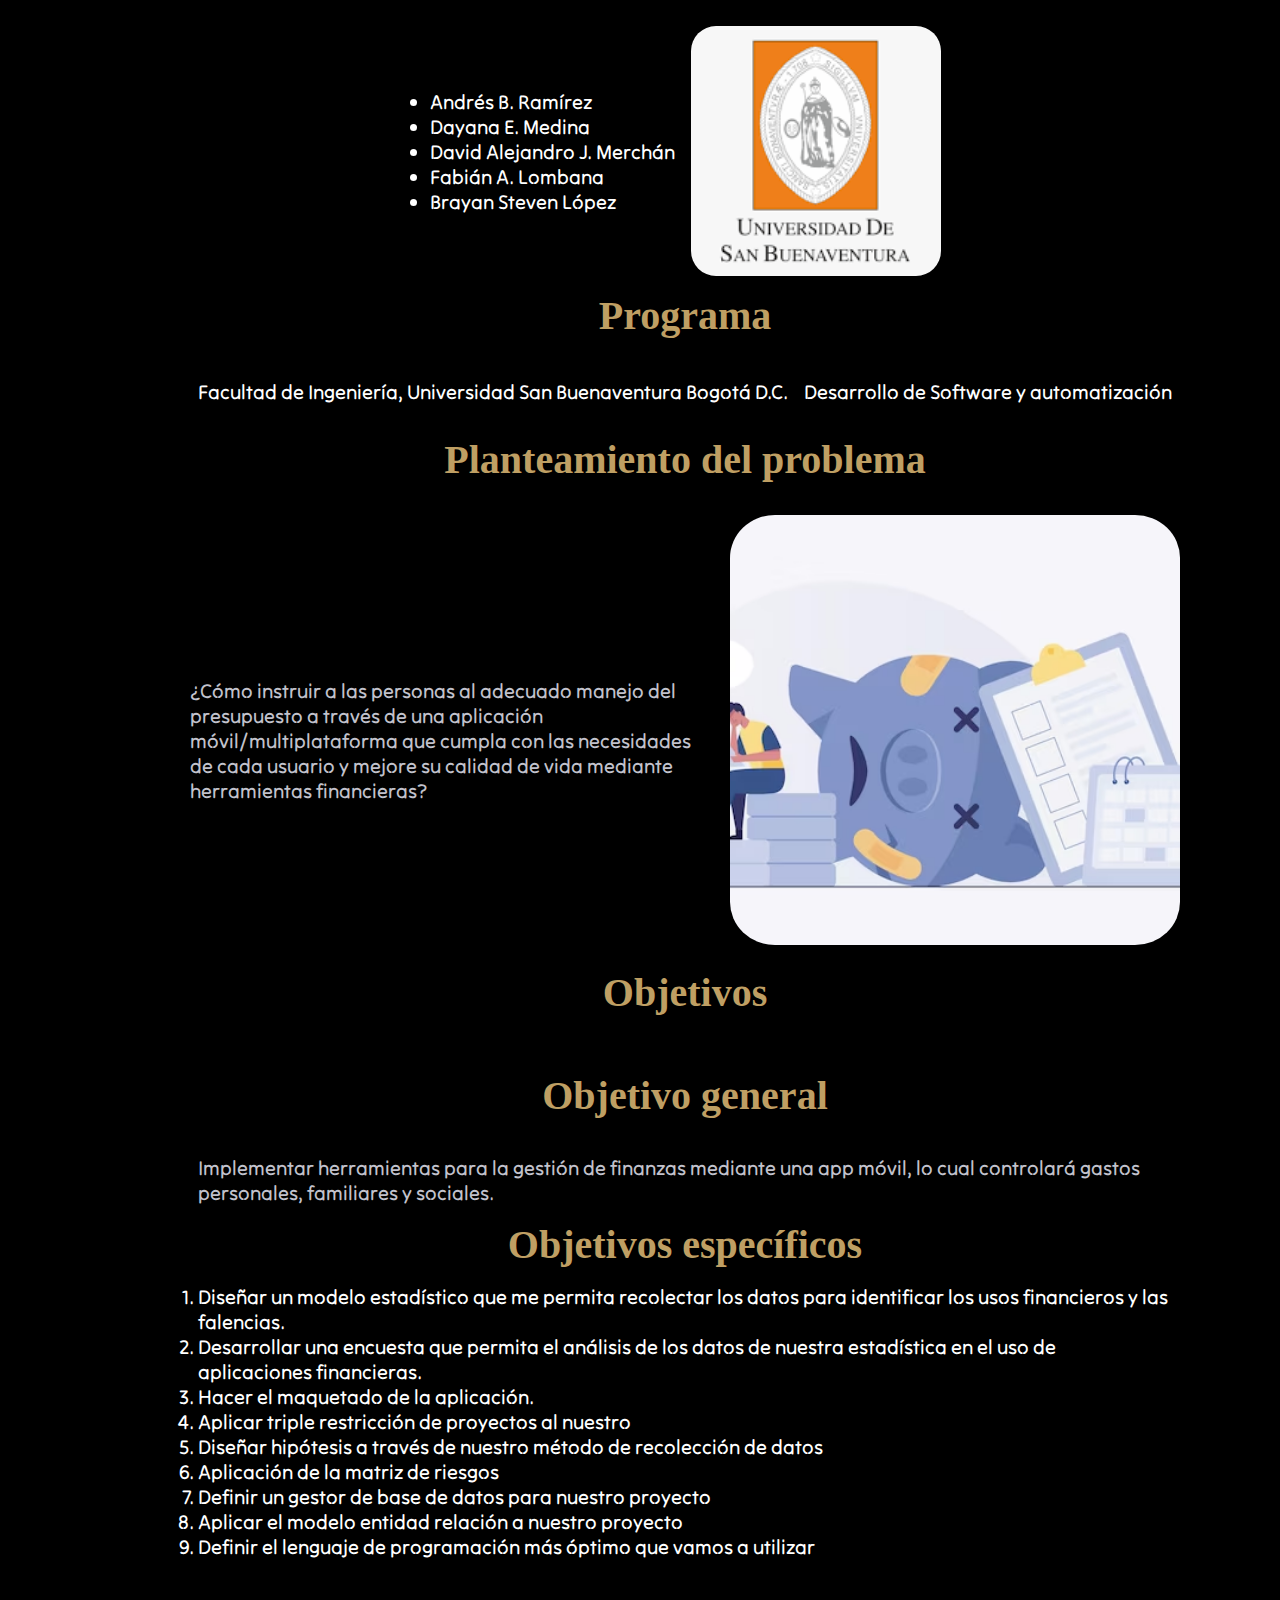
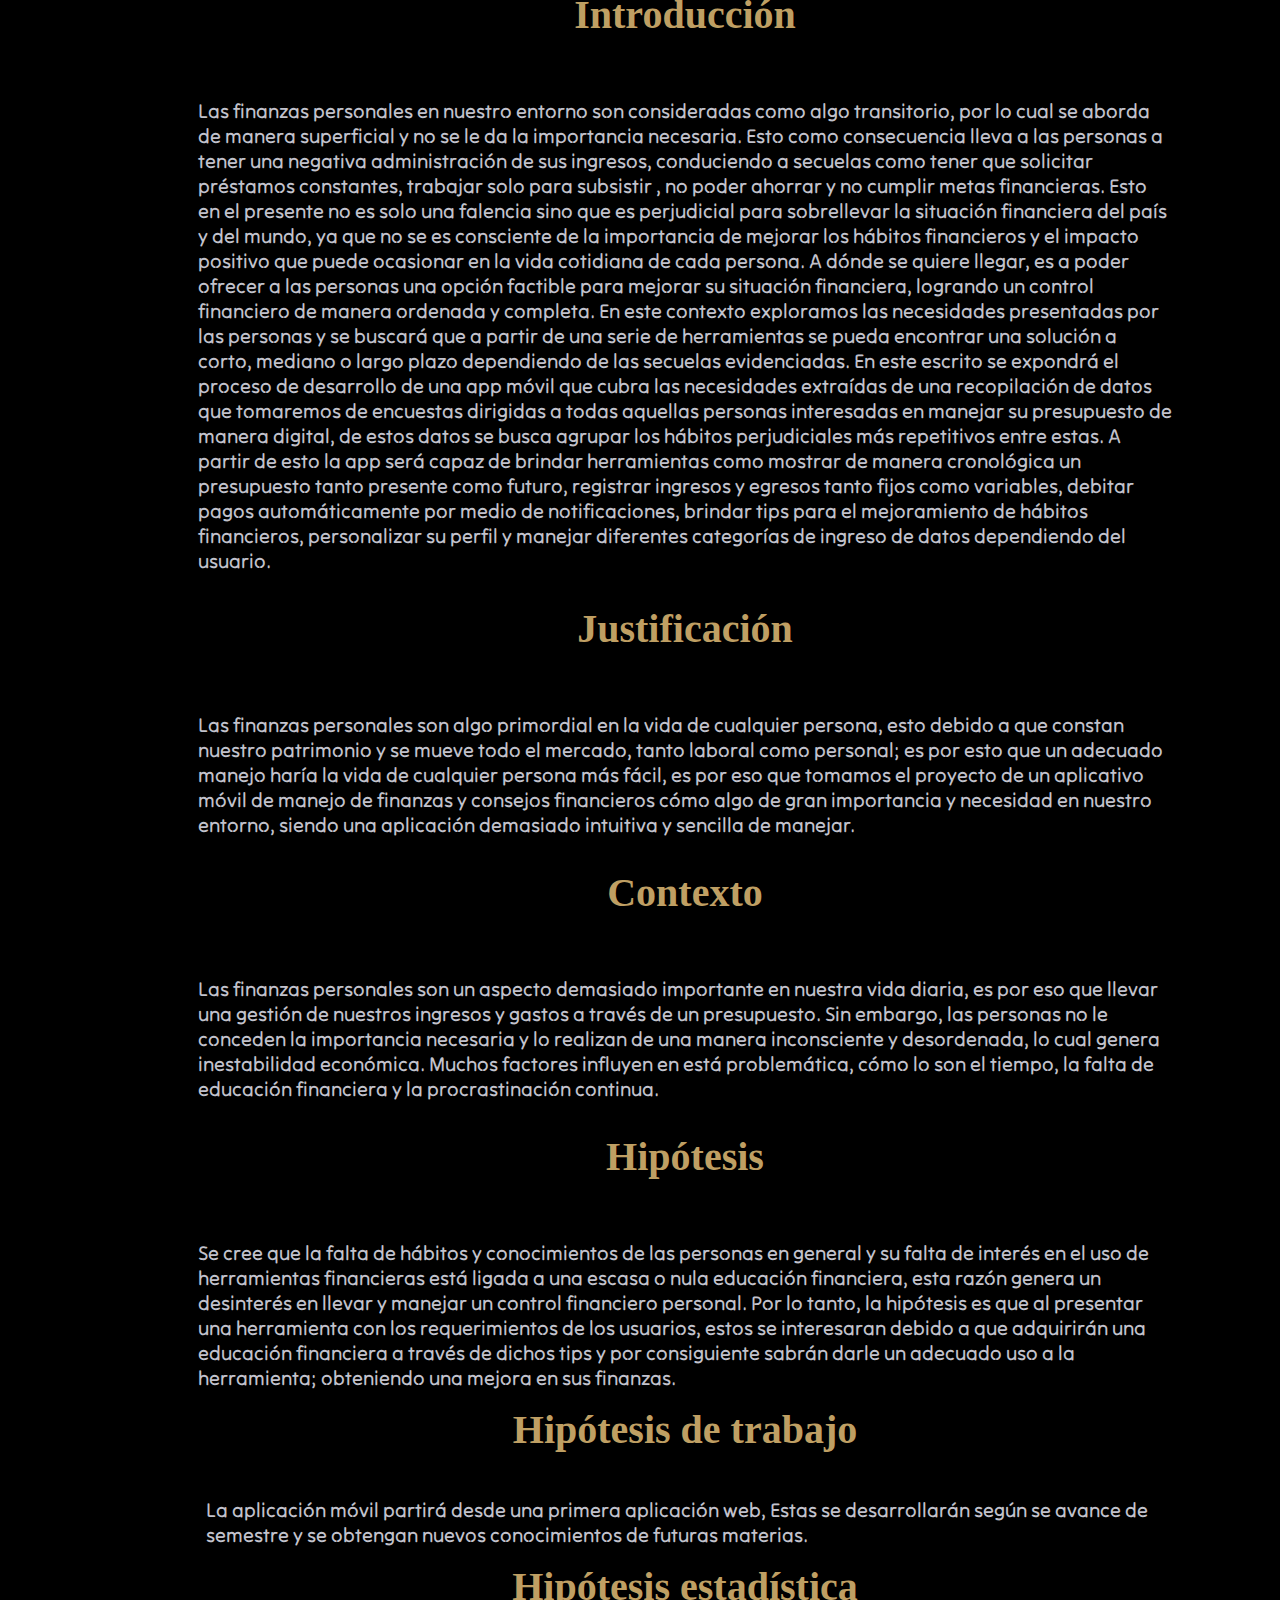
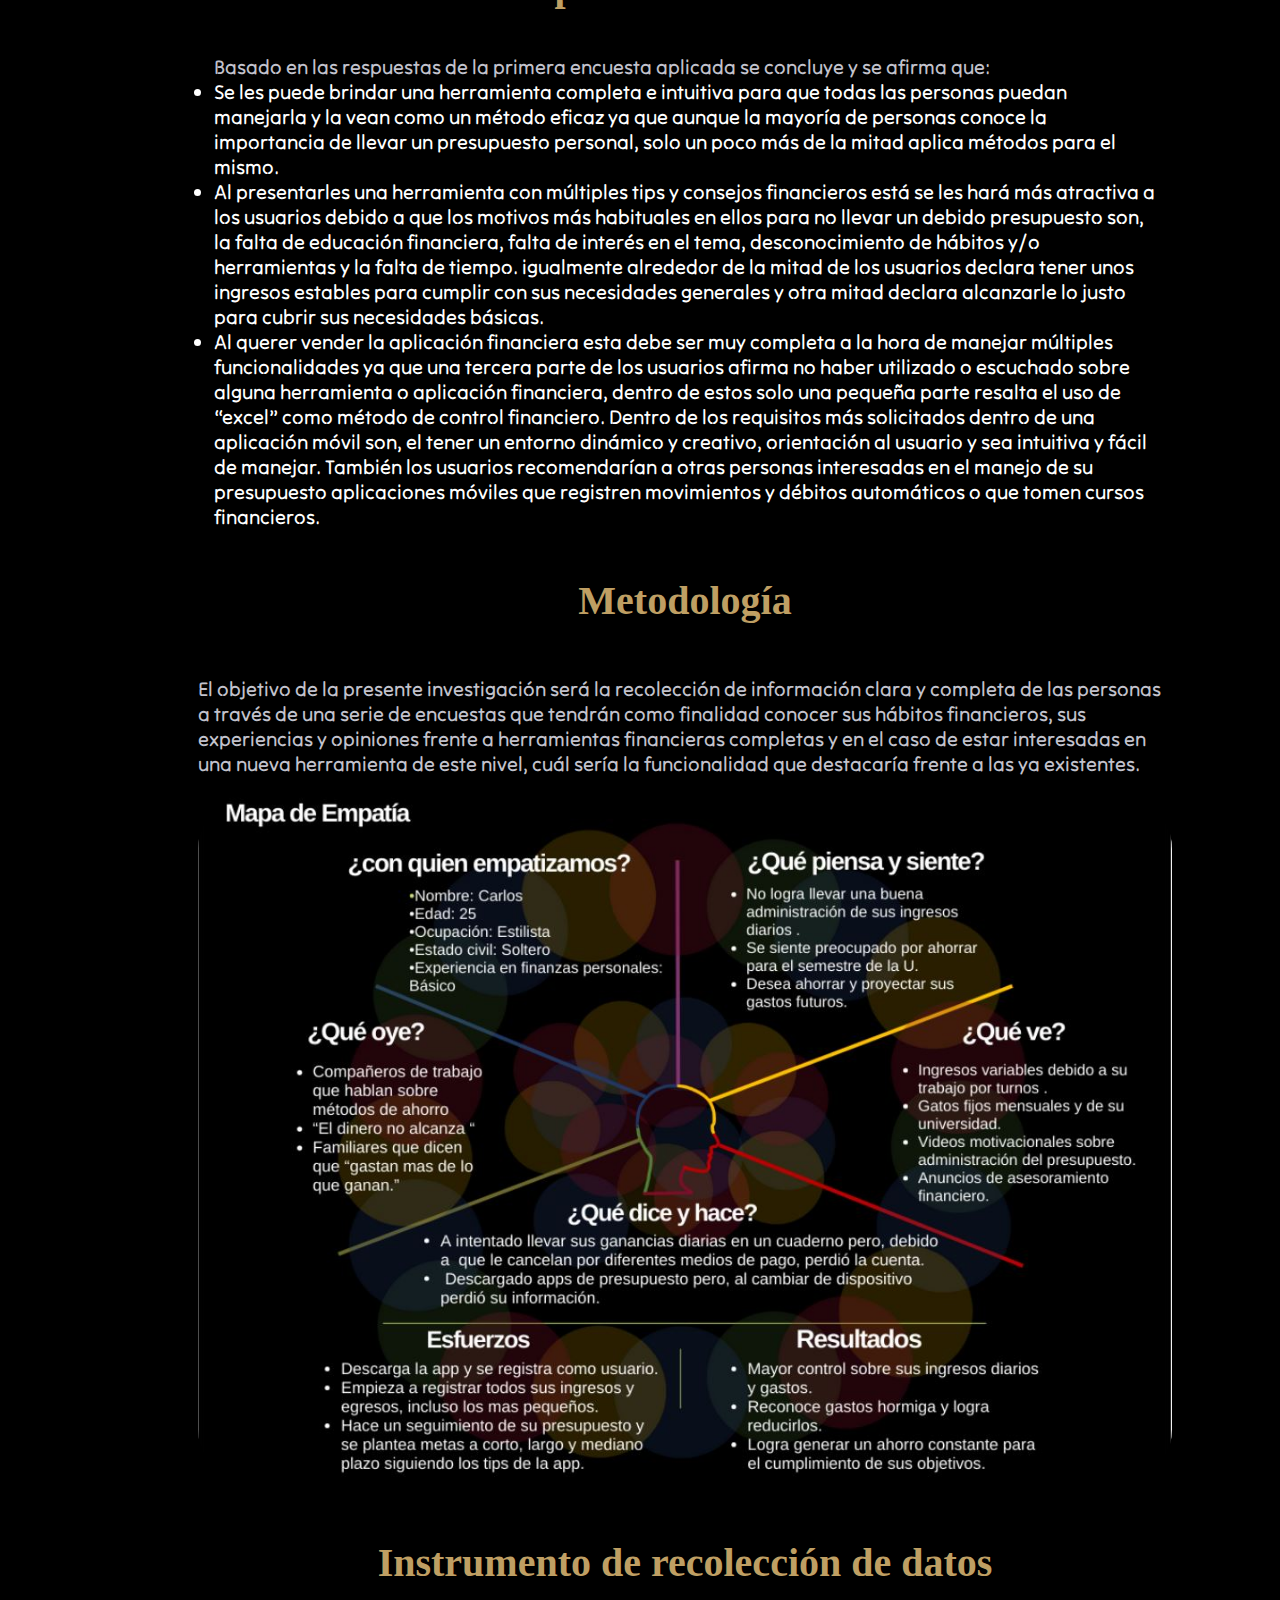
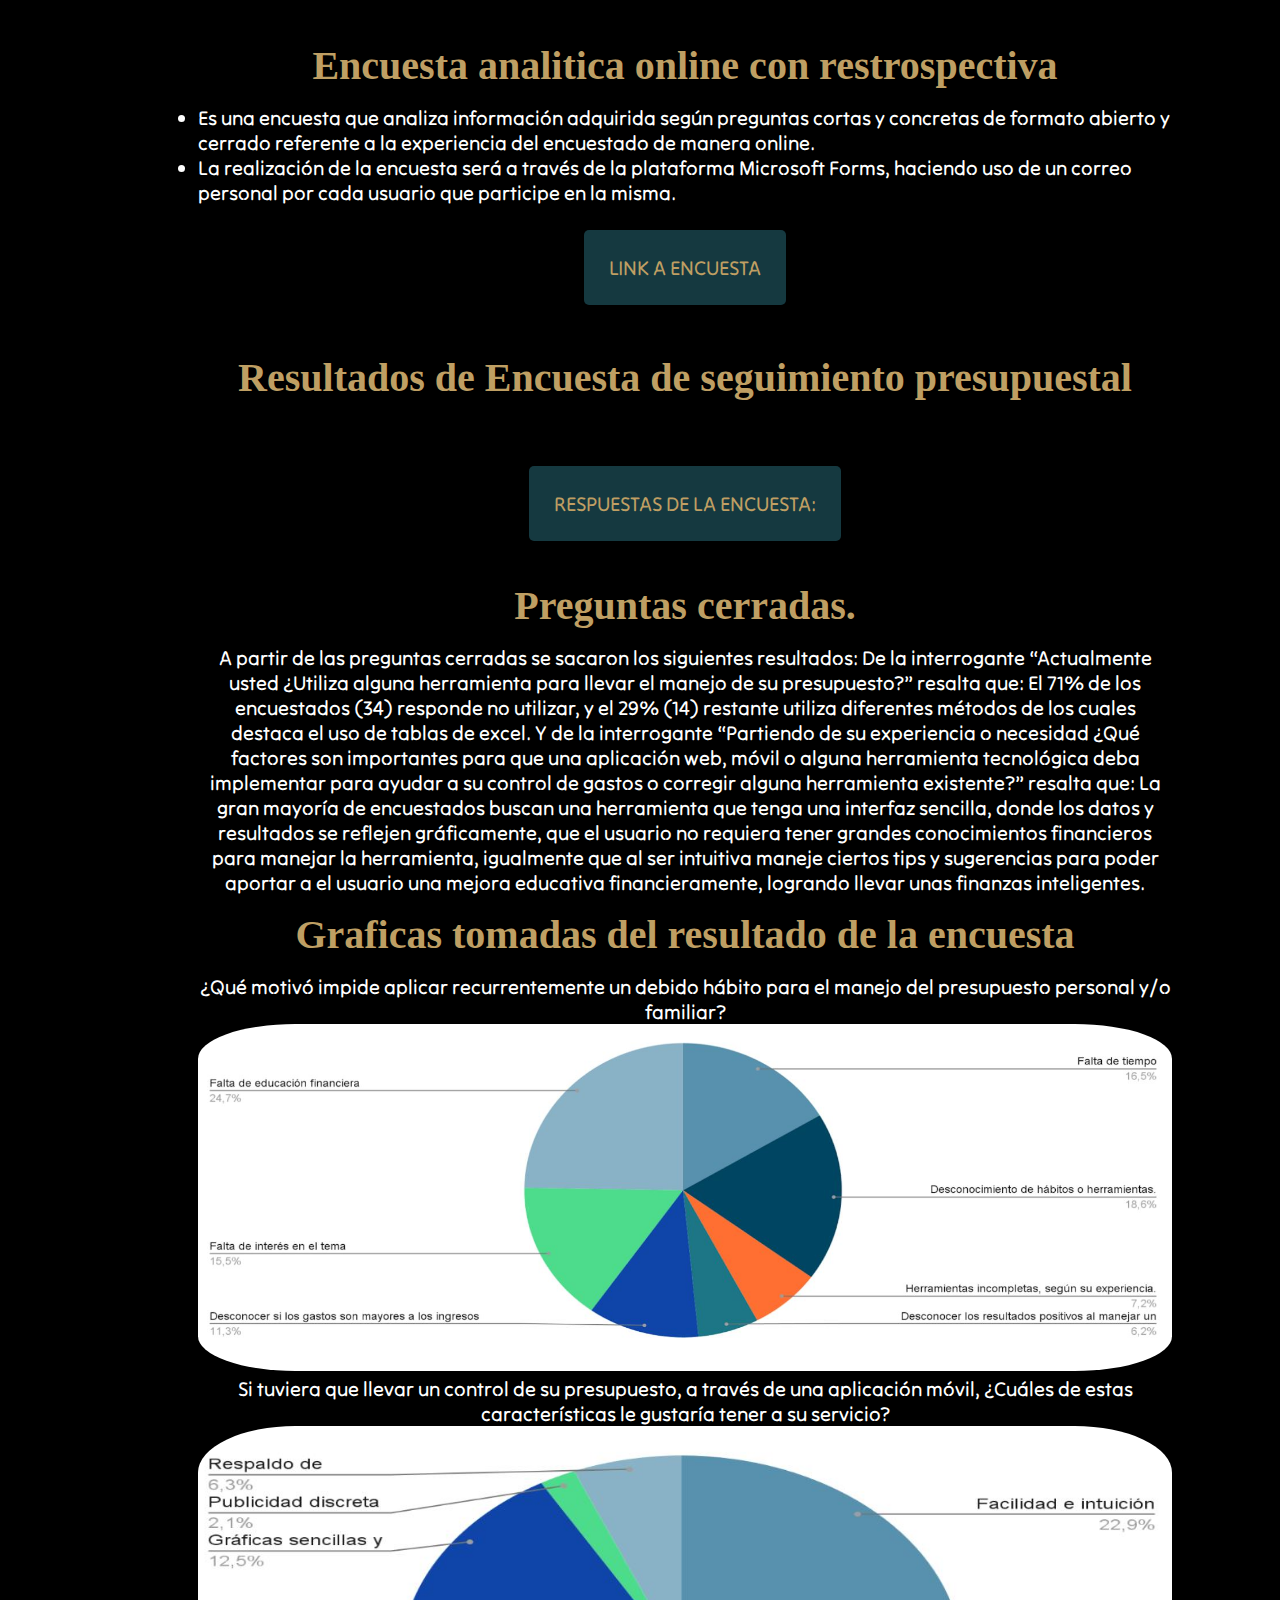
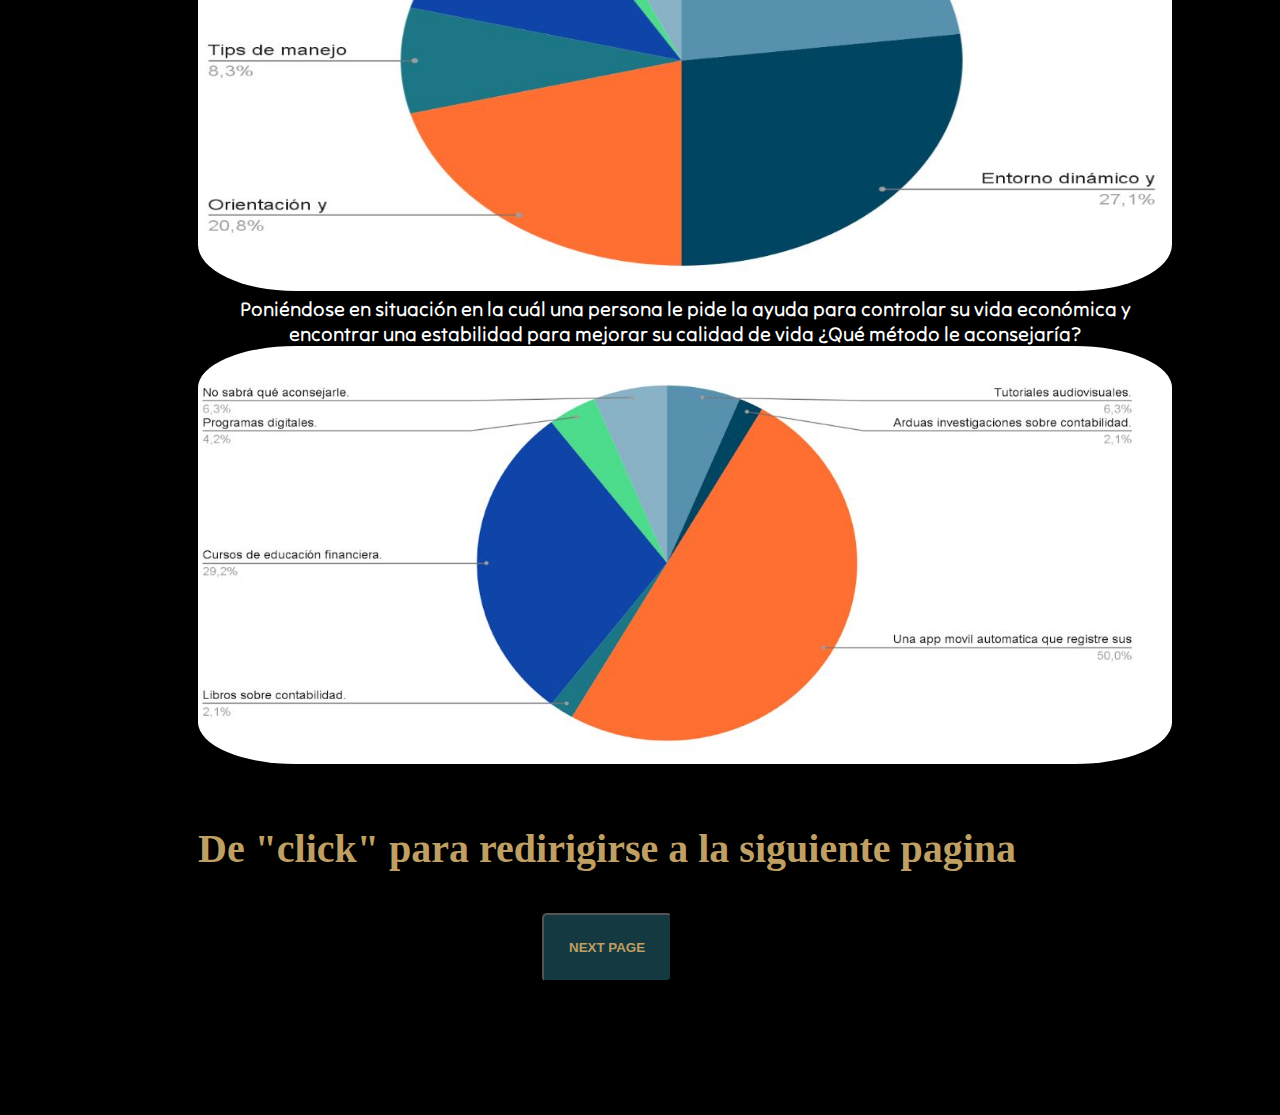
==== commit 0ac04715: "Update index.html" ====
--- a/index.html
+++ b/index.html
@@ -178,7 +178,6 @@
       <div>
         <h3>De "click" para redirigirse a la siguiente pagina</h3>
         <button class="btn" onclick="redirectToPage()">Next page</button>
-        <a class="btn" href="https://BrayanSLopez.github.io/My.html.page/redirect.html" target="_blank">Next page</a>
         <script>
             function redirectToPage() {
                 window.location.href = "./redirect.html";
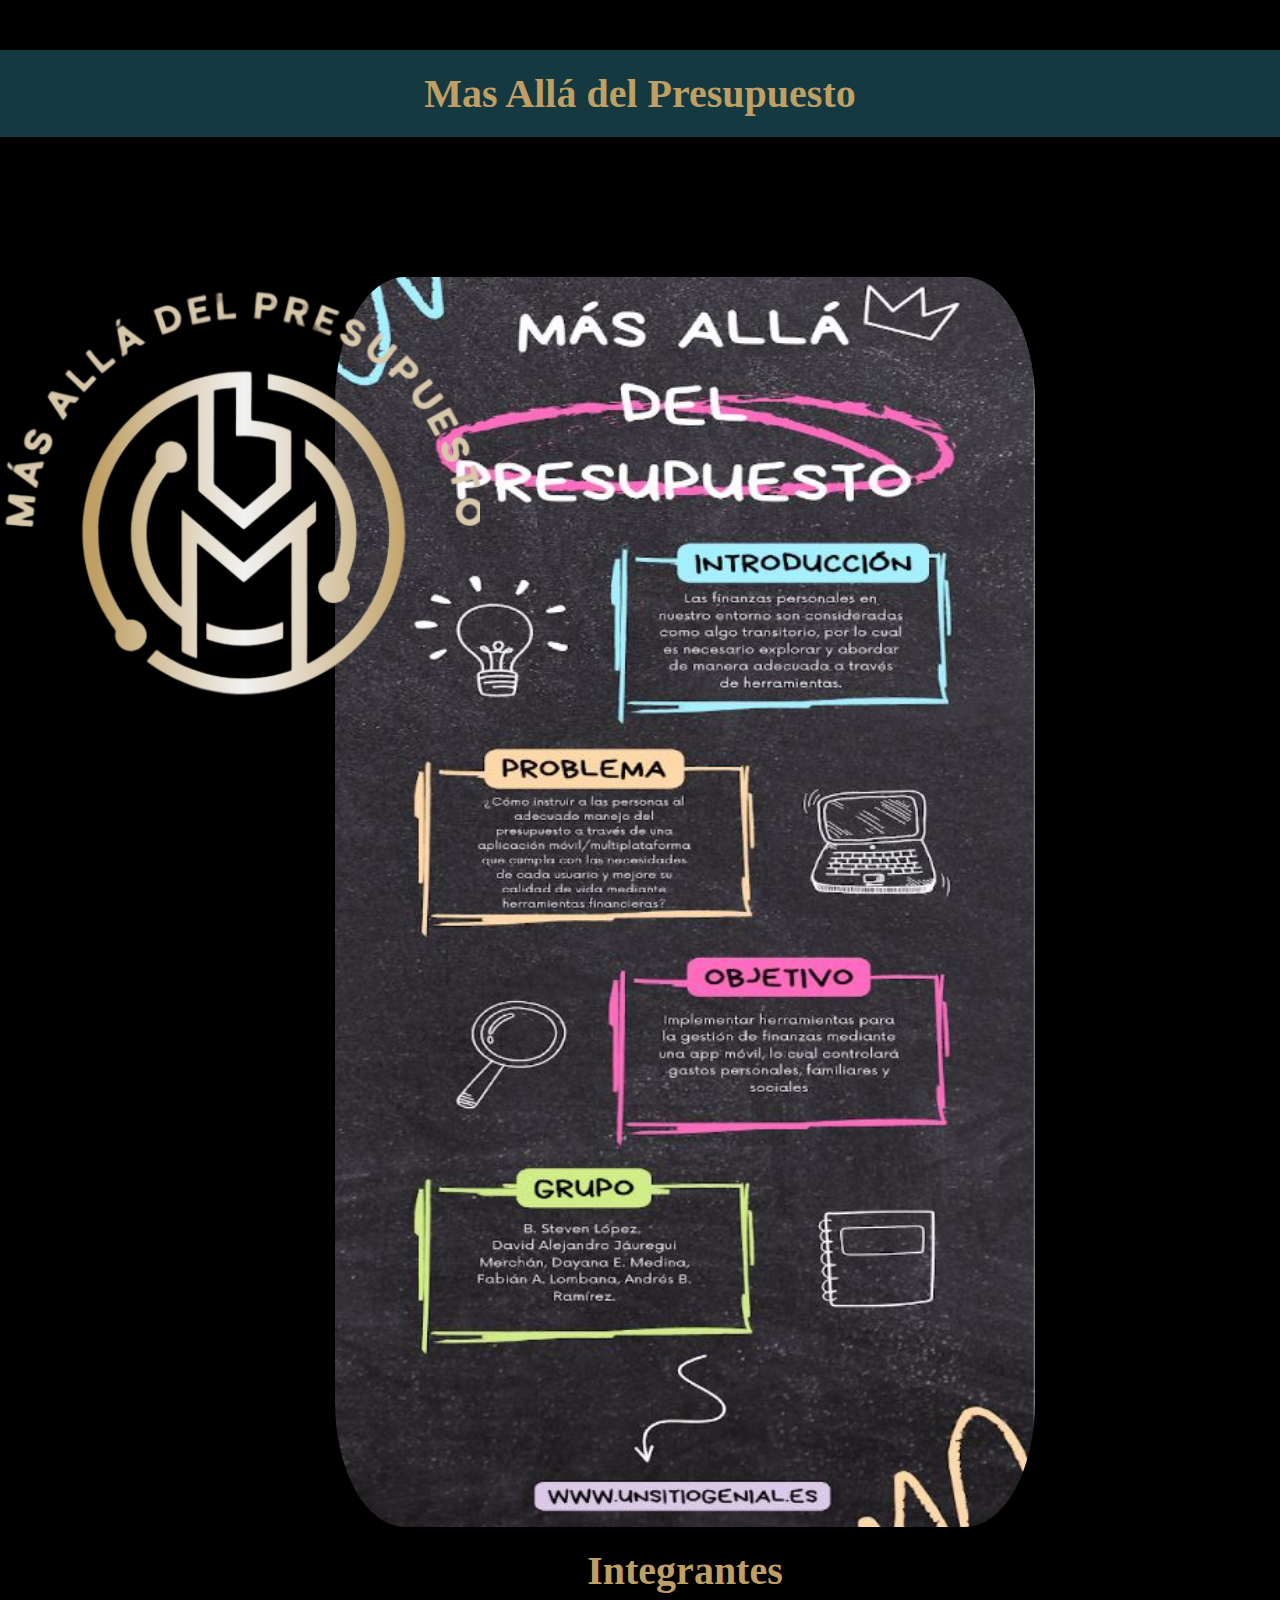
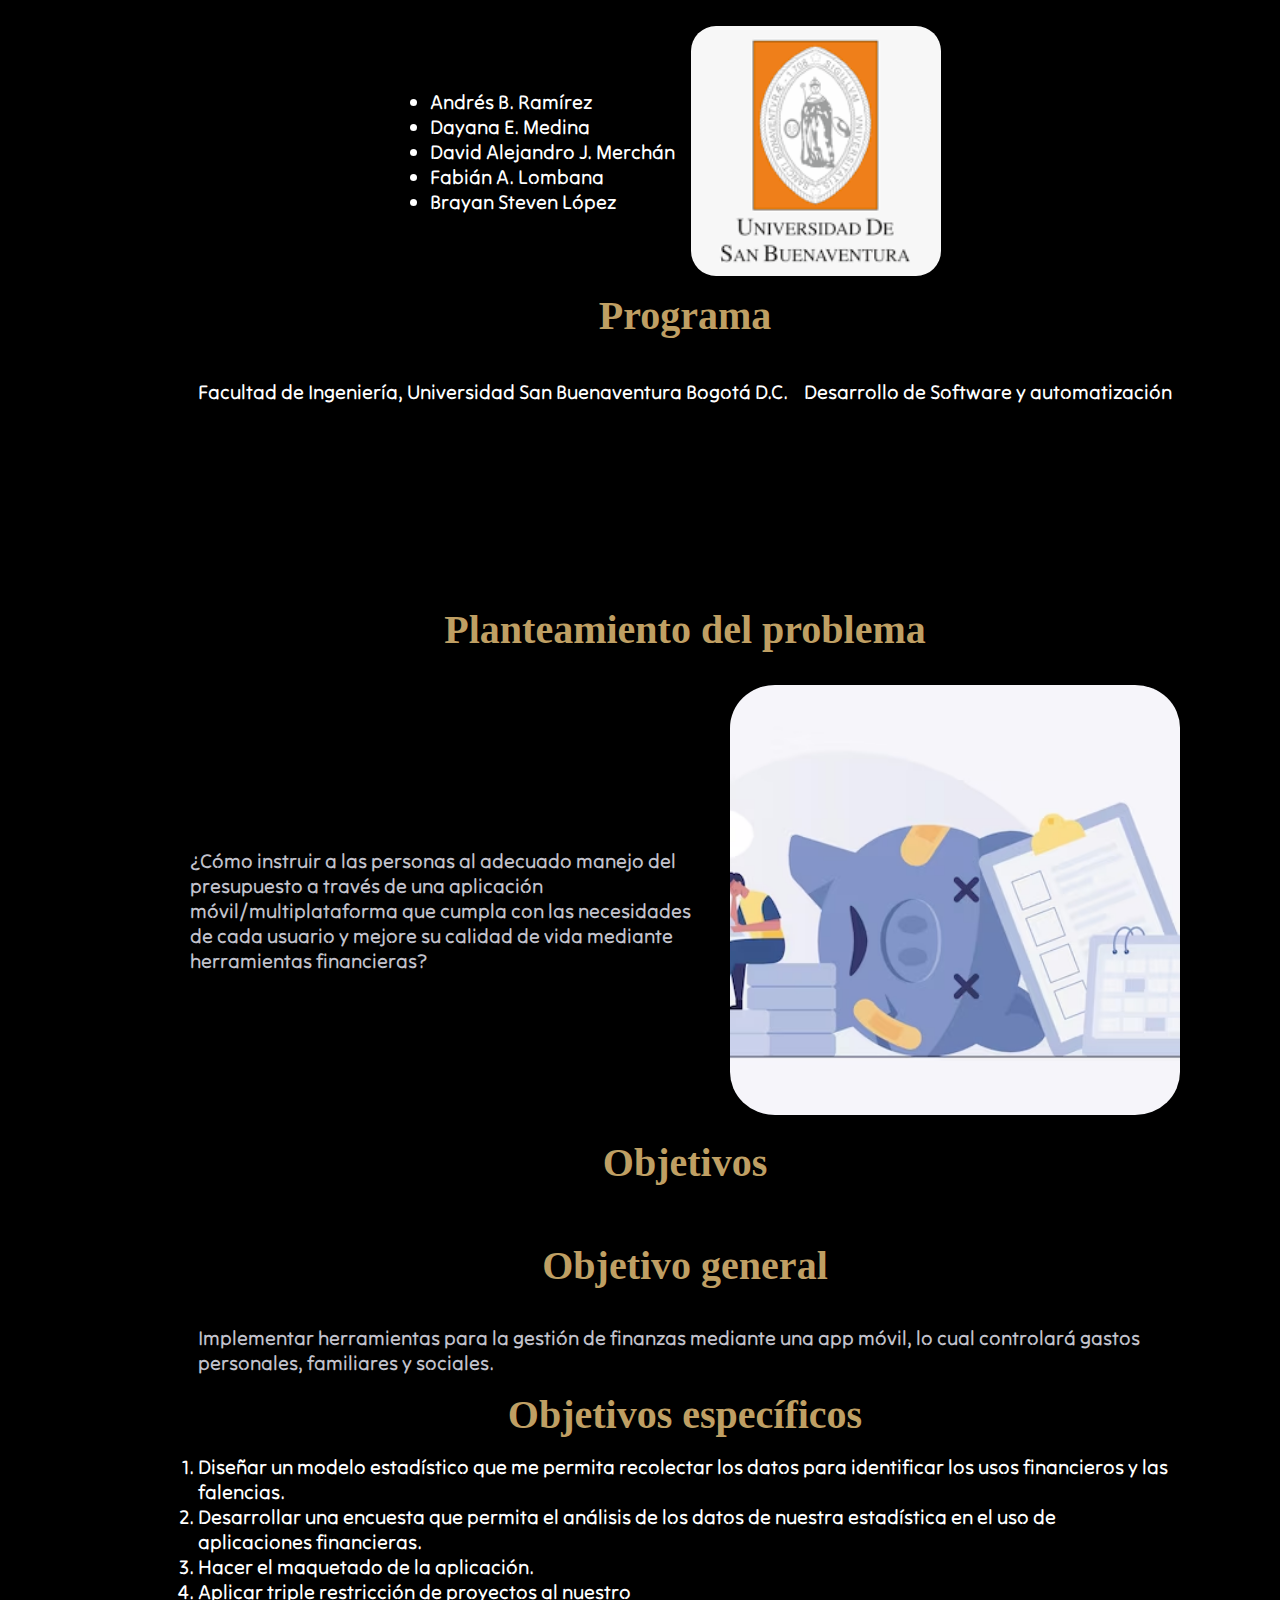
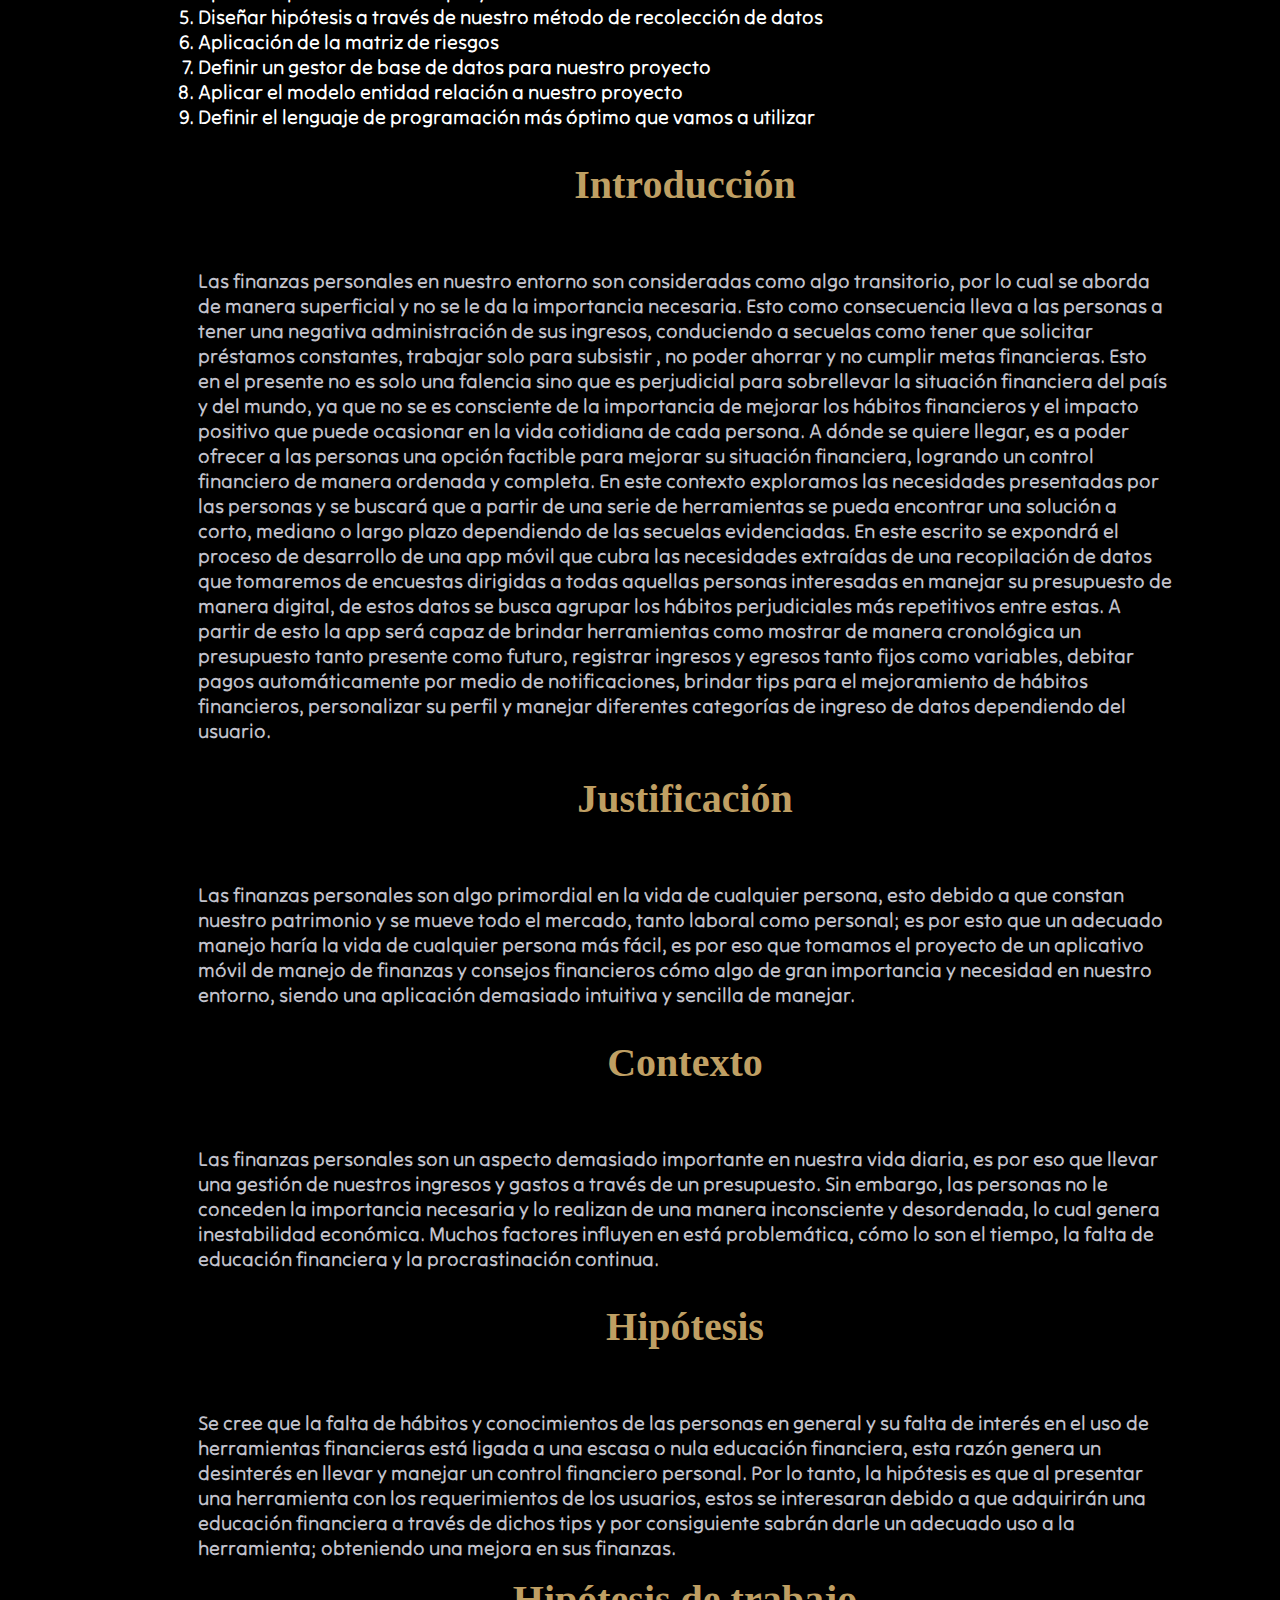
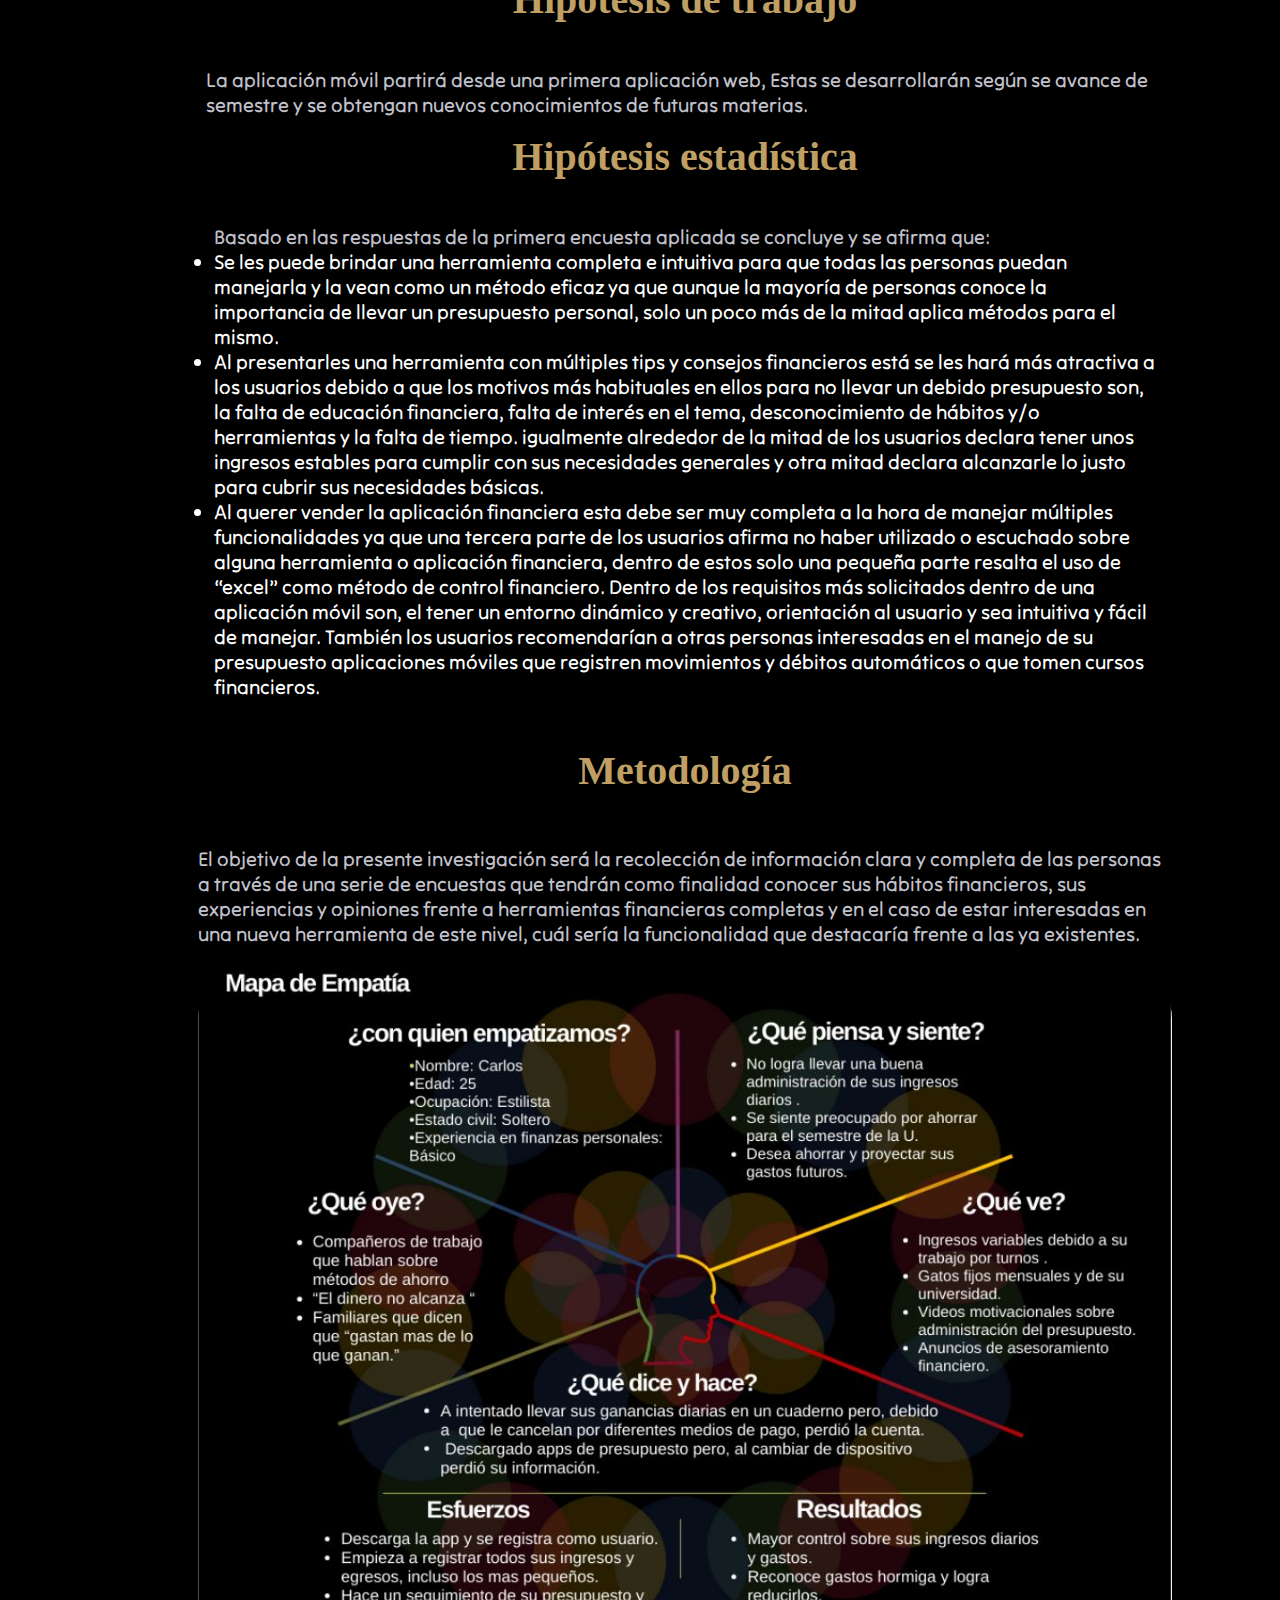
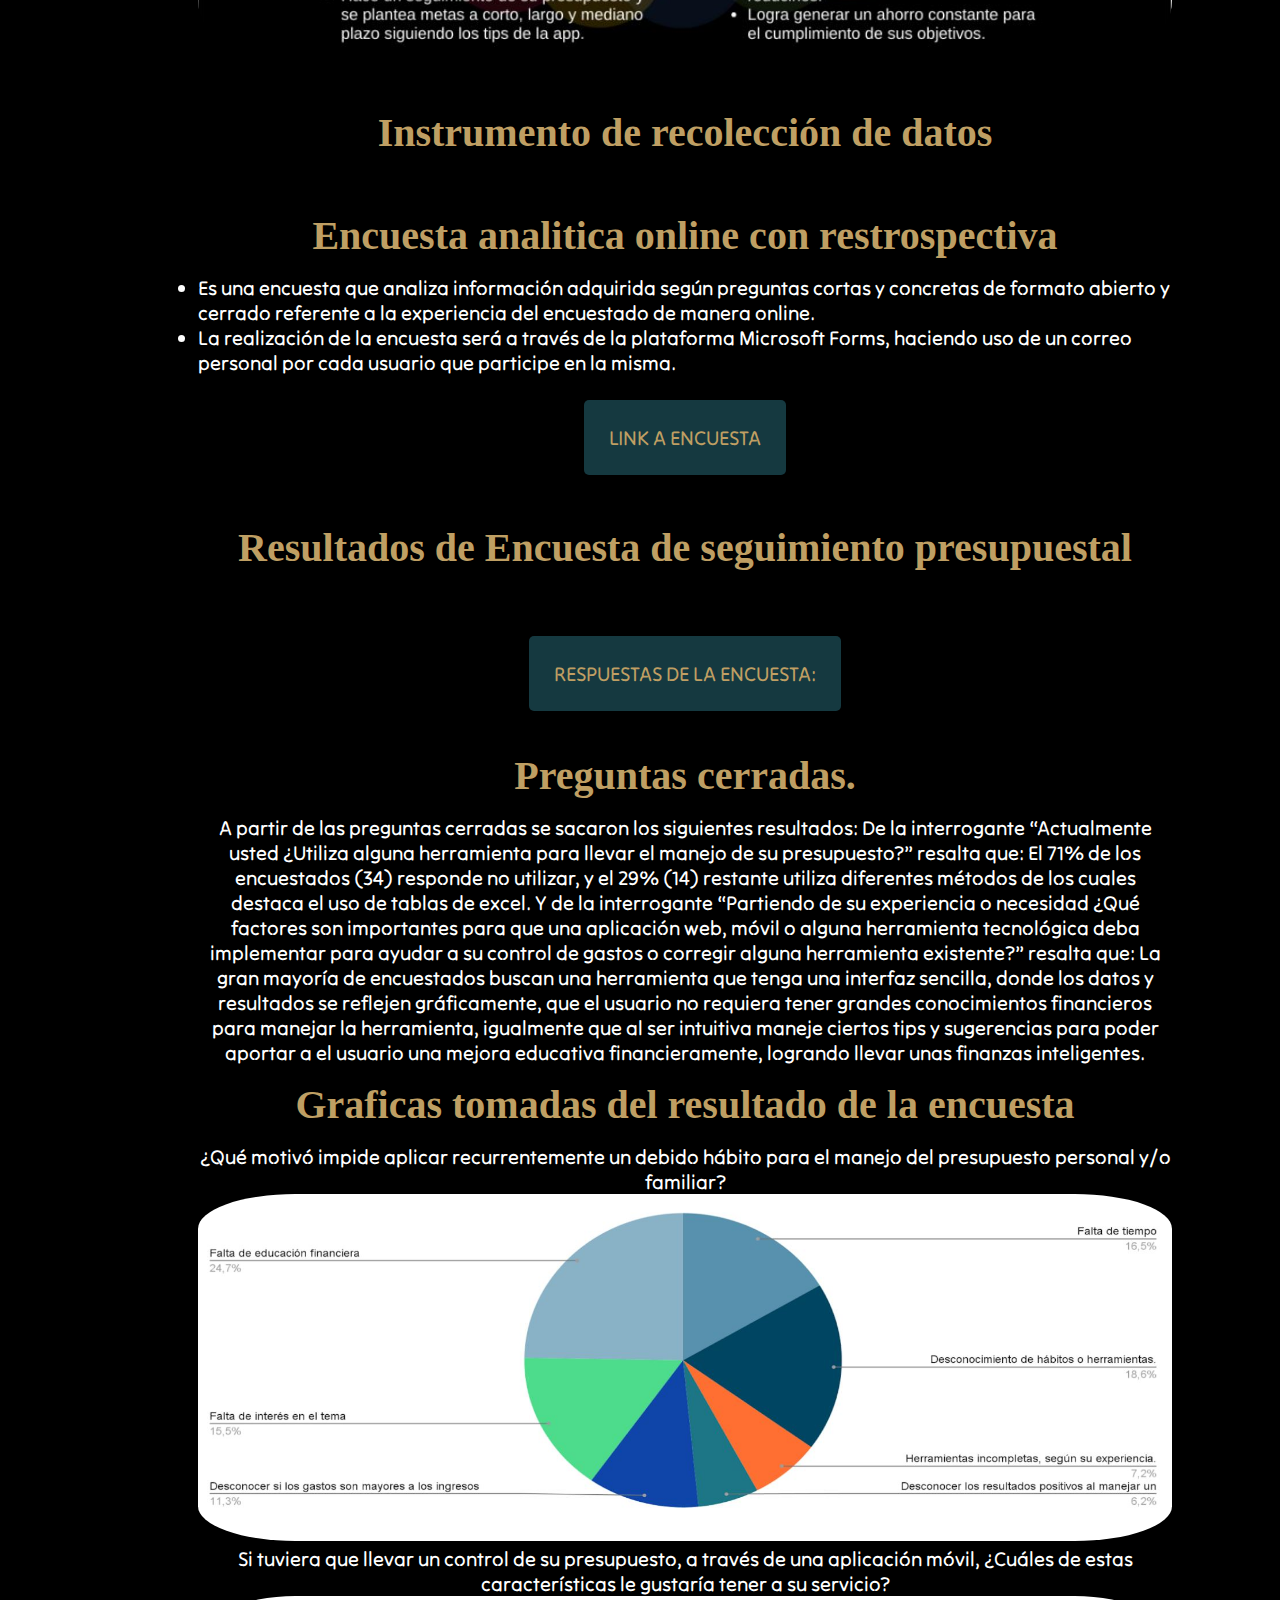
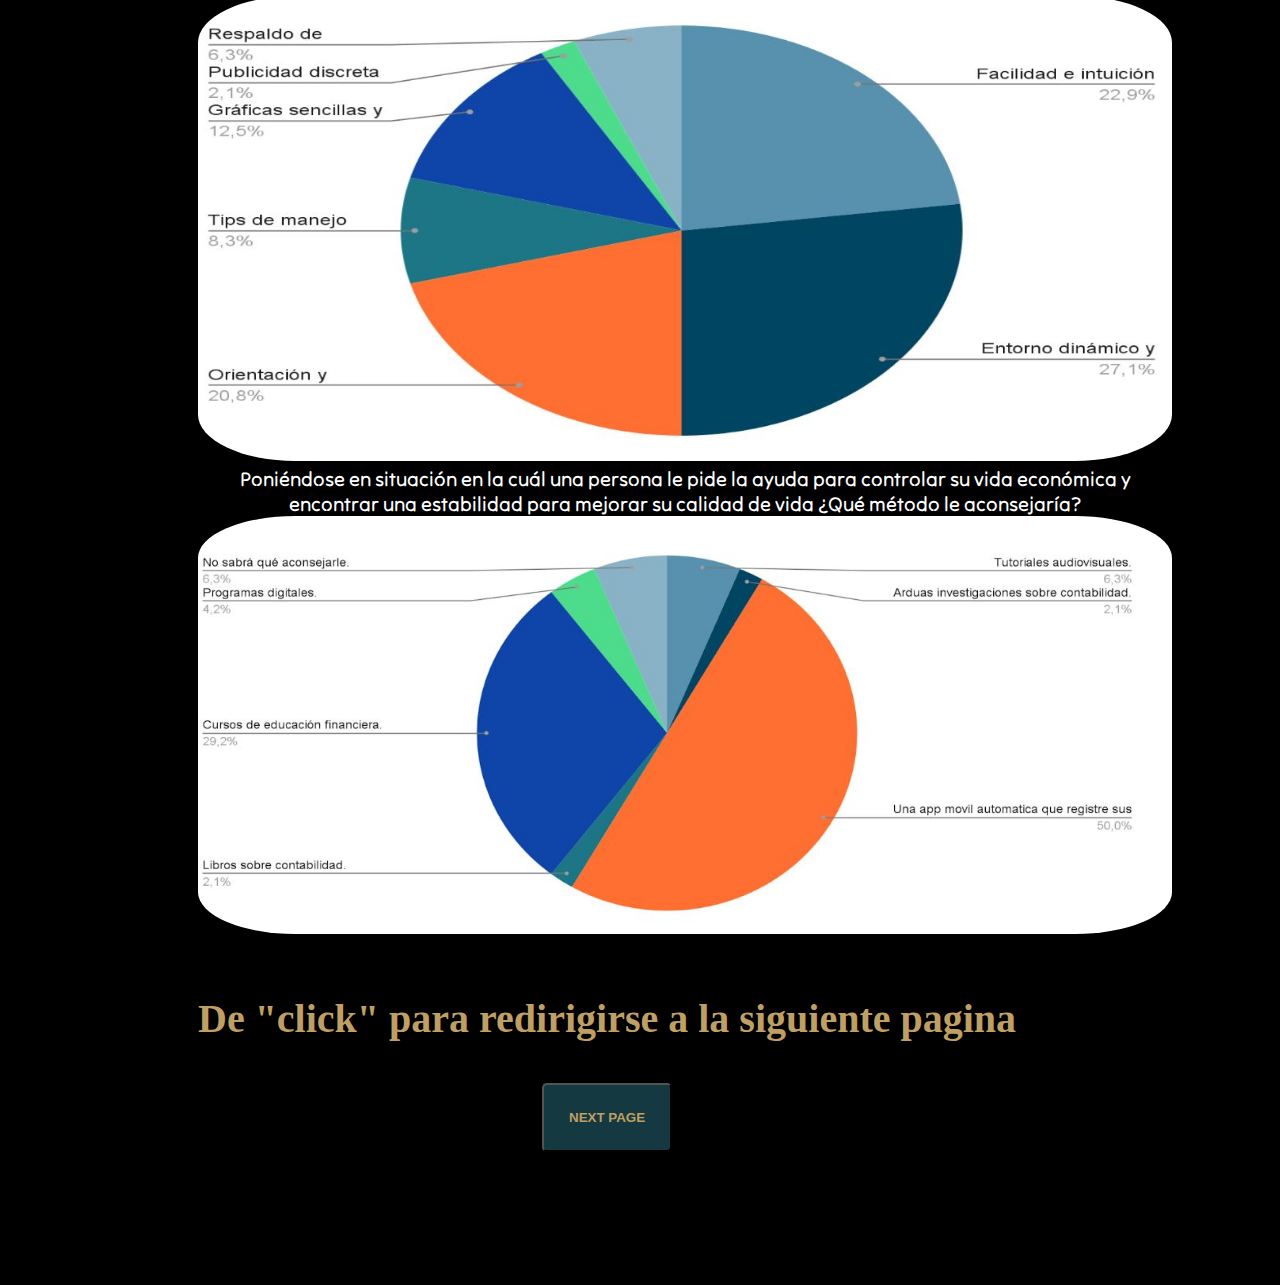
==== commit 4aa56149: "Update index.html" ====
--- a/index.html
+++ b/index.html
@@ -29,6 +29,9 @@
           <p>Facultad de Ingeniería, Universidad San Buenaventura Bogotá D.C.</p>
           <p> Desarrollo de Software y automatización</p>
         </div>
+      </div>
+      <div>
+        <iframe class="video" src=imagenes/Video.mp4 title="Speech" frameborder="0" allow="accelerometer; autoplay; clipboard-write; encrypted-media; gyroscope; picture-in-picture; web-share" referrerpolicy="strict-origin-when-cross-origin" allowfullscreen></iframe>
       </div>
       <div class="container">
         <h2 class="subtitle">Planteamiento del problema</h2>
